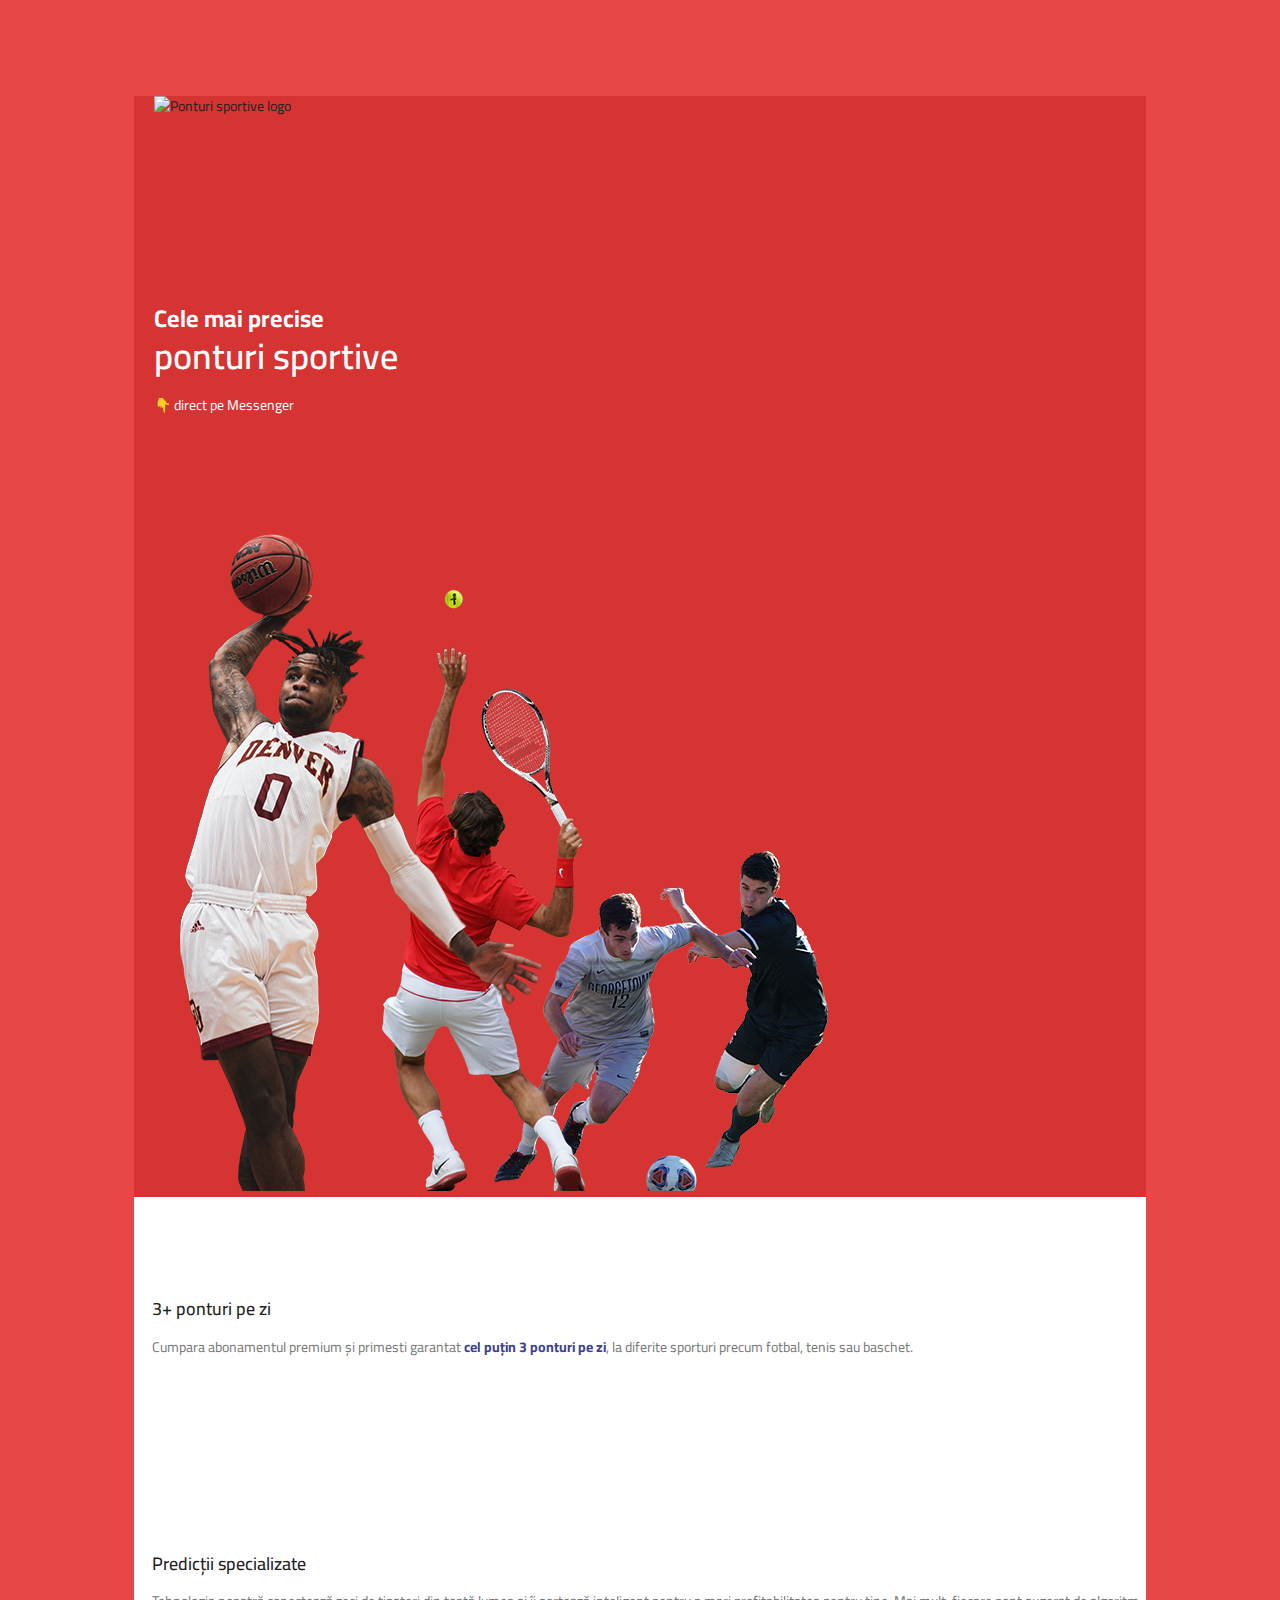
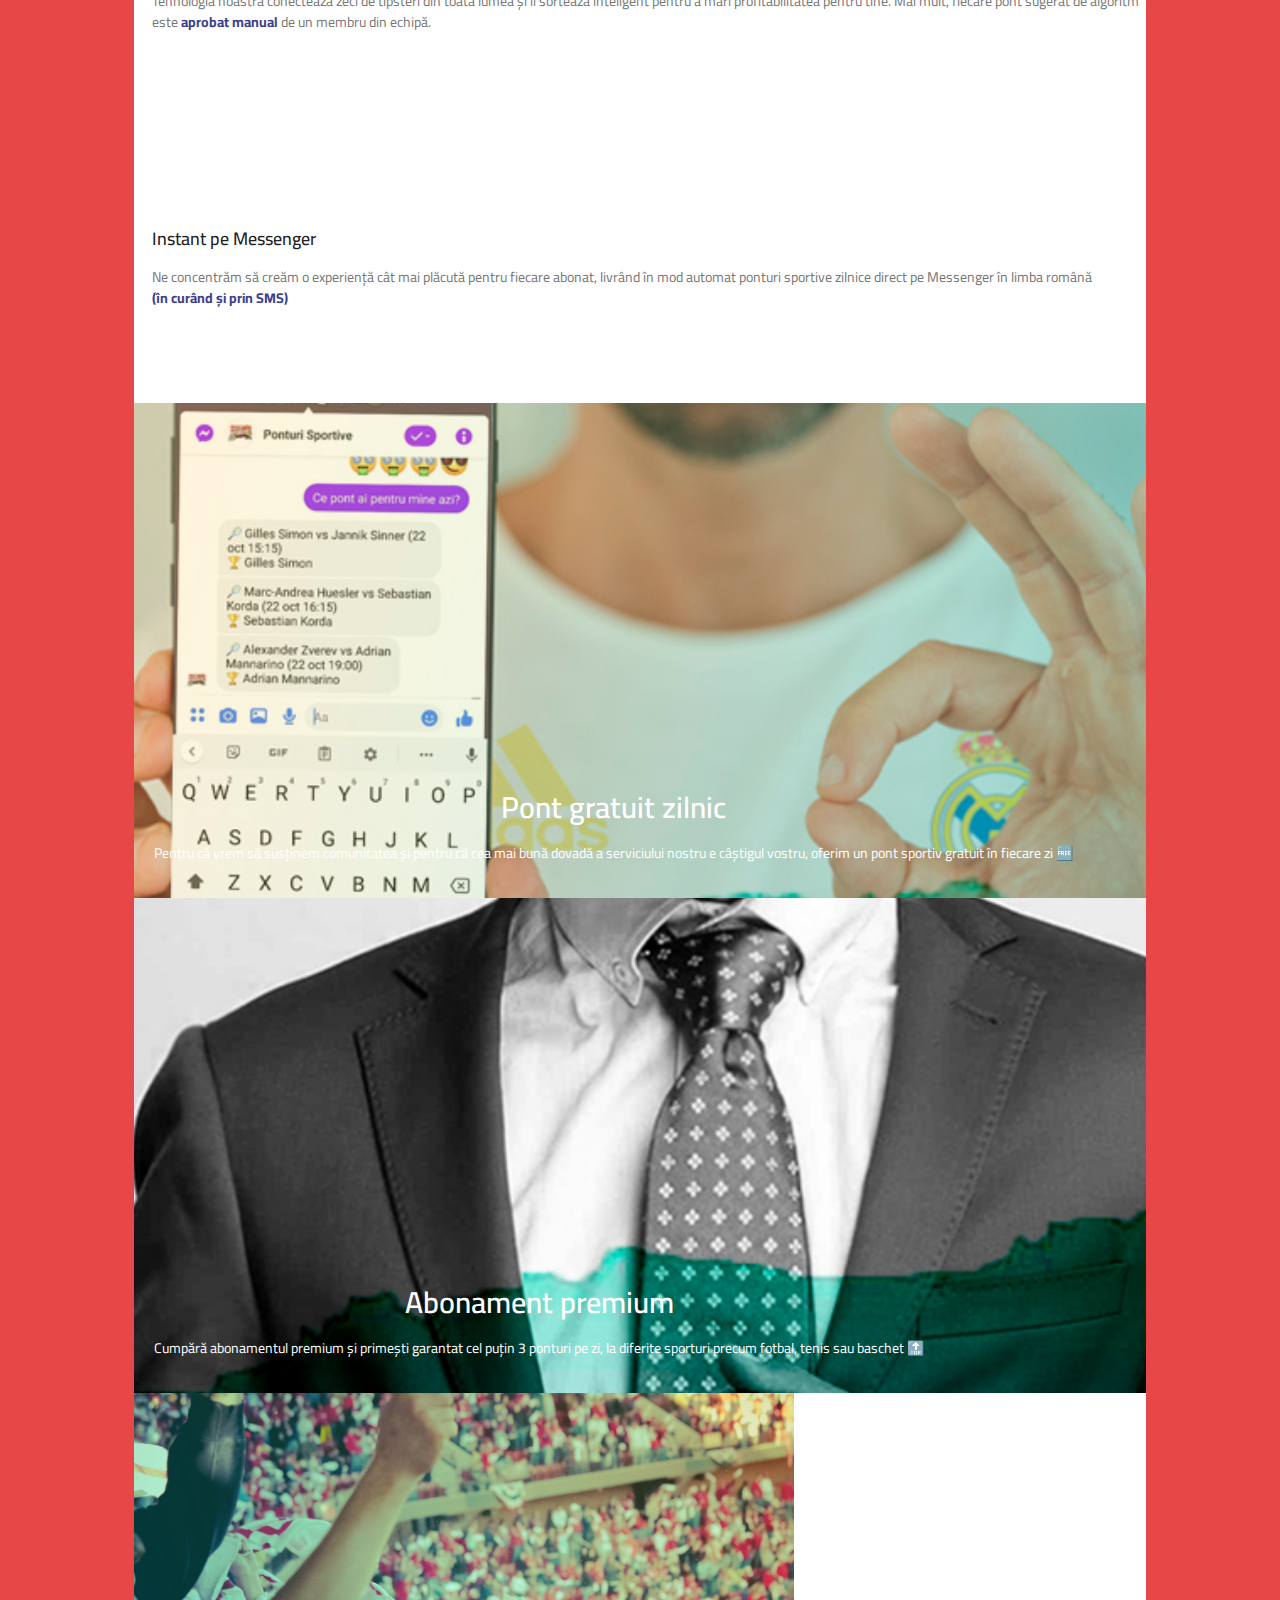
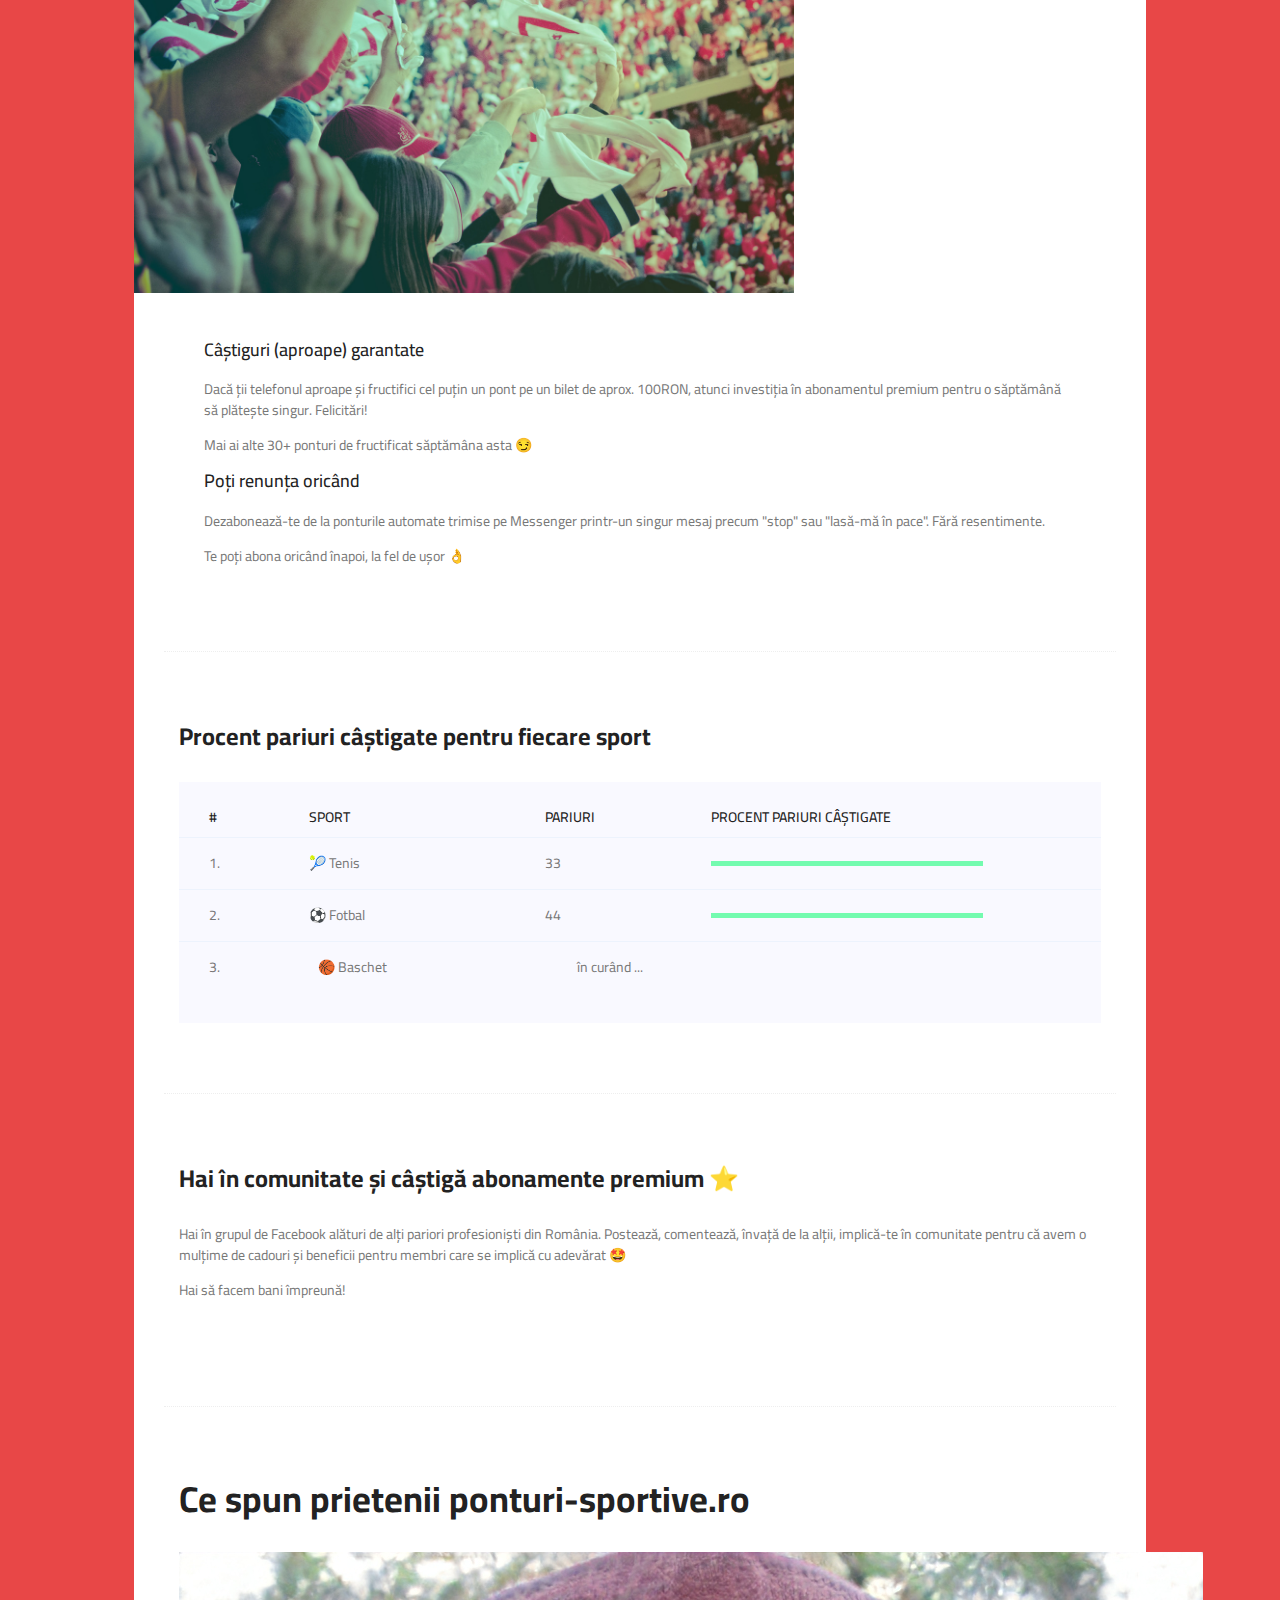
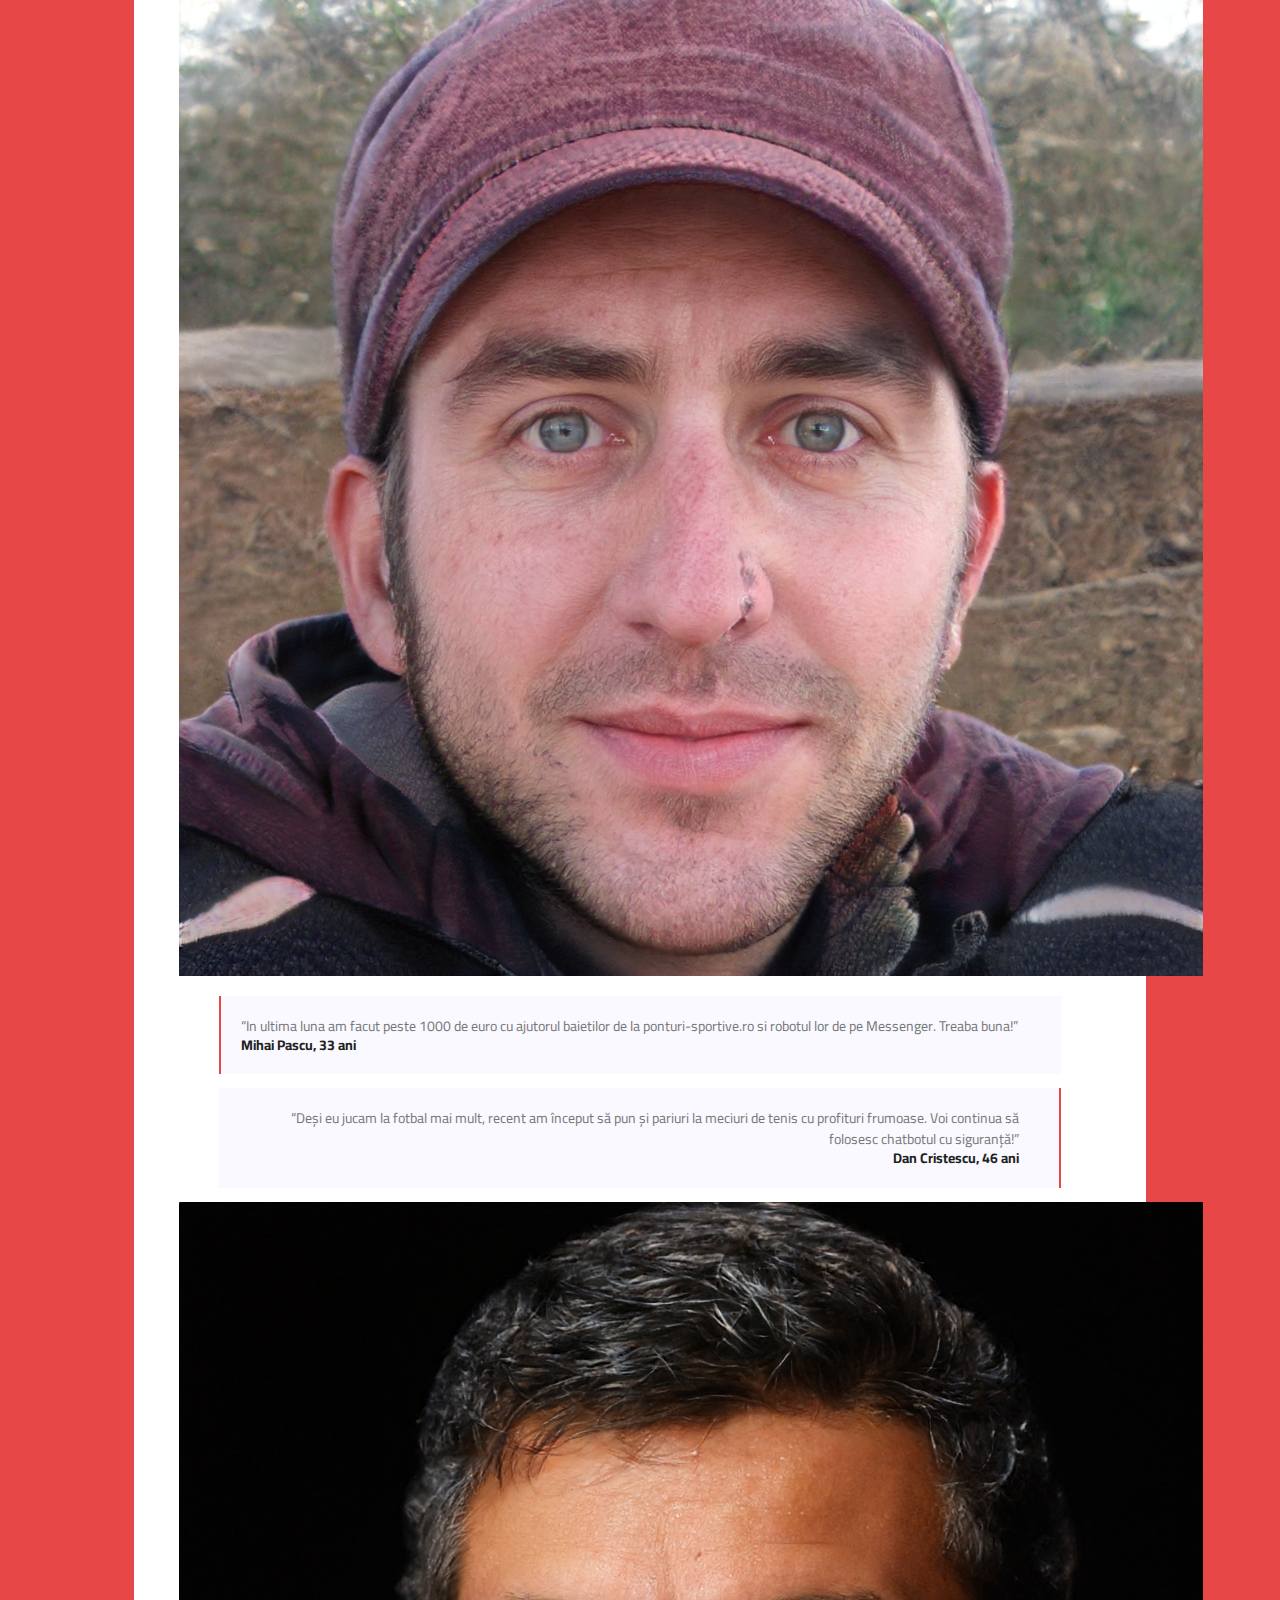
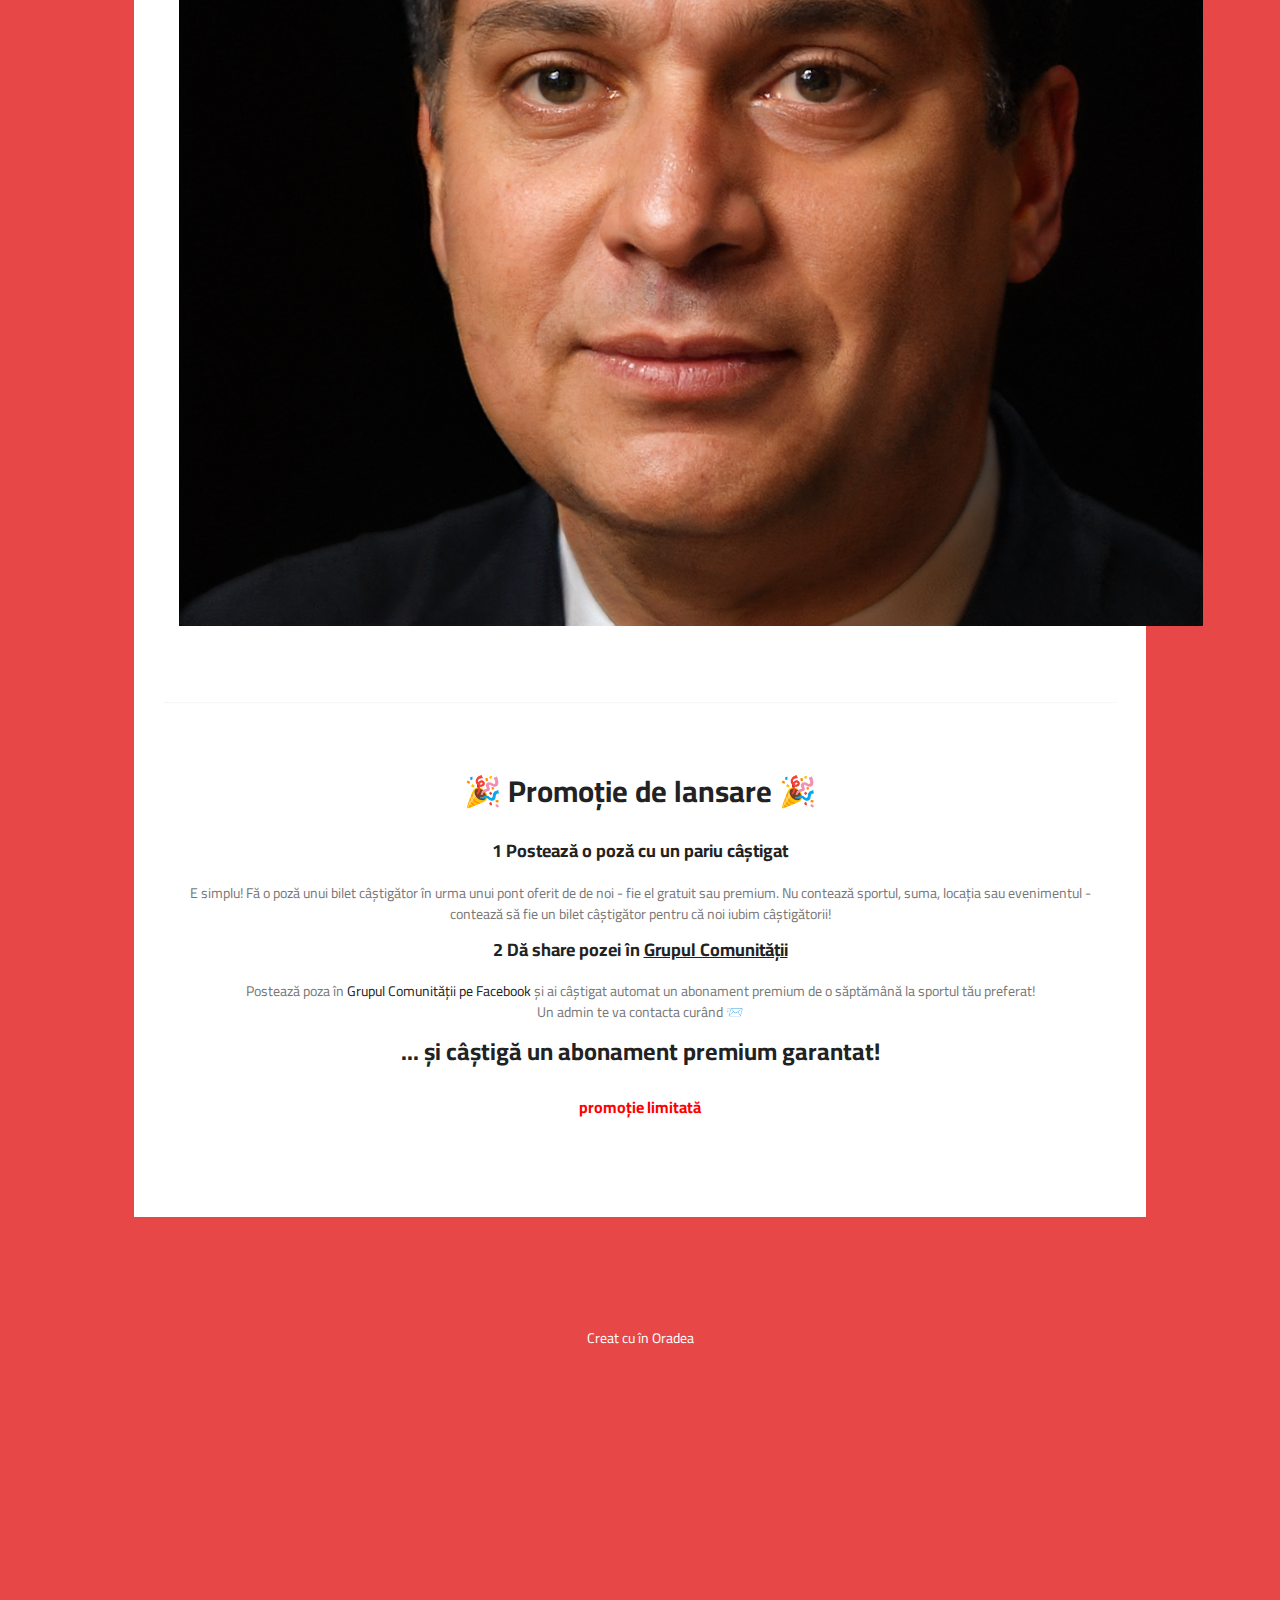
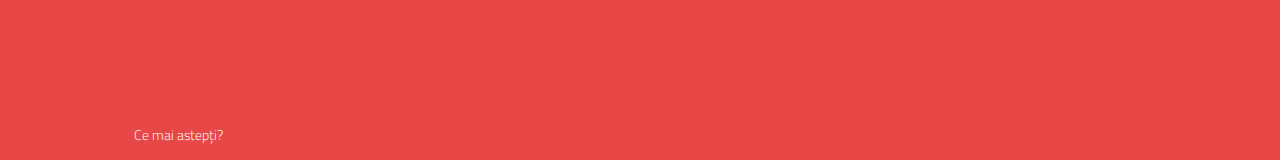
==== index.html @ 65d33964 "Updated website" ====
<!DOCTYPE html>
<html lang="ro" class="no-js">

<head>
	<!-- Global site tag (gtag.js) - Google Analytics -->
	<script async src="https://www.googletagmanager.com/gtag/js?id=G-KTCZJWLKF2"></script>
	<script>
		window.dataLayer = window.dataLayer || [];
		function gtag() { dataLayer.push(arguments); }
		gtag('js', new Date());

		gtag('config', 'G-KTCZJWLKF2');
	</script>
	<!-- Mobile Specific Meta -->
	<meta name="viewport" content="width=device-width, initial-scale=1, shrink-to-fit=no">
	<!-- Favicon-->
	<link rel="apple-touch-icon" sizes="180x180" href="/img/favicon/apple-touch-icon.png">
	<link rel="icon" type="image/png" sizes="32x32" href="/img/favicon/favicon-32x32.png">
	<link rel="icon" type="image/png" sizes="16x16" href="/img/favicon/favicon-16x16.png">
	<link rel="manifest" href="/img/favicon/site.webmanifest">
	<link rel="mask-icon" href="/img/favicon/safari-pinned-tab.svg" color="#5bbad5">
	<link rel="shortcut icon" href="/img/favicon/favicon.ico">
	<meta name="msapplication-TileColor" content="#da532c">
	<meta name="msapplication-config" content="/img/favicon/browserconfig.xml">
	<meta name="theme-color" content="#ffffff">
	<!-- Author Meta -->
	<meta name="author" content="PonturiSportive.ro">
	<!-- Meta Description -->
	<meta name="description" content="Cele mai bune ponturi sportive din Romania 🇷🇴">
	<!-- Meta Keyword -->
	<meta name="keywords" content="ponturi sportive, ponturi forbal, ponturi tenis, ponturi baschet">
	<!-- meta character set -->
	<meta charset="UTF-8">
	<!-- ManyChat -->
	<script src="//widget.manychat.com/111447544087098.js" async="async"></script>
	<!-- Site Title -->
	<title>Ponturi Sportive</title>

	<link href="https://fonts.googleapis.com/css2?family=Cairo:wght@400;700;900&display=swap&subset=latin,latin-ext"
		rel="stylesheet">
	<!--
		CSS
		============================================= -->
	<link rel="stylesheet" href="css/linearicons.css">
	<link rel="stylesheet" href="css/font-awesome.min.css">
	<link rel="stylesheet" href="css/nice-select.css">
	<link rel="stylesheet" href="css/magnific-popup.css">
	<link rel="stylesheet" href="css/bootstrap.css">
	<link rel="stylesheet" href="css/main.css">
</head>

<body>
	<!-- Header Area -->
	<div class="main-wrapper-first">
		<header>
			<div class="container">
				<div class="header-wrap">
					<!-- <div class="header-top d-flex"> -->
						<!-- <div class="logo">
							<a href="/"><img src="img/logo.png" alt="Ponturi sportive logo" height="200"></a>
						</div> -->
						<!-- <div class="main-menubar d-flex align-items-center"> -->
							<!-- <nav class="">
								<a href="/abonament/">Abonament premium</a>
							</nav> -->
							<!-- <div class="menu-bar"><span class="lnr lnr-menu"></span></div> -->
						<!-- </div> -->
					<!-- </div> -->
				</div>
			</div>
		</header>
	</div>
	<!-- End Header Area -->
	<!-- Banner Area -->
	<div class="main-wrapper">
		<div class="banner-area">
			<div class="container">
				<div class="row height justify-content-center align-items-end">
					<div class="col-lg-5 col-sm-6 col-xs-6 mb-40">
						<div class="banner-content ml-20">
							<div class="logo mb-4">
								<a href="/"><img src="img/logo.png" alt="Ponturi sportive logo" class="logo"></a>
							</div>
							<h3 style="color:white;margin-top: 1rem;">Cele mai precise</h3>
							<h1> ponturi sportive </h1>
							<p>
								👇 direct pe Messenger
							</p>
							<br>
							<!-- <button class="primary-btn white-bg d-inline-flex align-items-center mt-10 ml-auto"><span
									class="mr-10">Afla pontul de azi</span><span
									class="lnr lnr-arrow-right"></span></button> -->
							<div style="float: left;" class="mcwidget-embed" data-widget-id="13303750"></div>
						</div>
					</div>
					<div class="col-lg-7 col-sm-6 col-xs-6">
						<img class="img-fluid mx-auto" src="img/trio.png" alt="">
					</div>
				</div>
			</div>
		</div>
	</div>
	<!-- End Banner Area -->
	<div class="main-wrapper">

		<!-- Start Feature Area -->
		<section class="featured-area">
			<div class="container">
				<div class="row">
					<div class="col-md-4 col-sm-12 single-feature pt-80 pb-80 d-flex flex-row align-items-center">
						<img src="img/notification.png" alt="">
						<div class="desc">
							<h2>3+ ponturi pe zi</h2>
							<p>
								Cumpara abonamentul premium și primesti garantat <b>cel puțin 3 ponturi pe zi</b>, la diferite
								sporturi precum fotbal, tenis sau baschet.
							</p>
							<!-- <a class="text-uppercase" href="#">Learn Details</a> -->
						</div>
					</div>
					<div class="col-md-4 col-sm-12 single-feature pt-80 pb-80 d-flex flex-row align-items-center">
						<img src="img/trend.png" alt="">
						<div class="desc">
							<h2>Predicții specializate</h2>
							<p>
								Tehnologia noastră conectează zeci de tipsteri din toată lumea și îi sortează inteligent
								pentru a mari profitabilitatea pentru tine. Mai mult, fiecare pont sugerat de algoritm este <b>aprobat
								manual</b> de un membru din echipă.
							</p>
							<!-- <a class="text-uppercase" href="#">Learn Details</a> -->
						</div>
					</div>
					<div class="col-md-4 col-sm-12 single-feature pt-80 pb-80 d-flex flex-row align-items-center">
						<img src="img/facebook.png" alt="">
						<div class="desc">
							<h2>Instant pe Messenger</h2>
							<p>
								Ne concentrăm să creăm o experiență cât mai plăcută pentru fiecare abonat, livrând în
								mod automat ponturi sportive zilnice direct pe Messenger în limba română <br><b>(în curând și prin SMS)</b>
							</p>
							<!-- <a class="text-uppercase" href="#">Learn Details</a> -->
						</div>
					</div>
				</div>
			</div>
		</section>
		<!-- End Feature Area -->
		<!-- Start special offer Area -->
		<section class="special-offer-area">
			<div class="container-fluid">
				<div class="row">
					<div class="col-md-6 text-center offer-left">
						<div class="offer_desc p-20">
							<h2>Pont gratuit zilnic</h2>
							<p>
								Pentru că vrem să susținem comunitatea și pentru că cea mai bună dovadă a serviciului
								nostru e câștigul vostru, oferim un pont sportiv gratuit în fiecare zi 🆓
							</p>
						</div>
					</div>
					<div class="col-md-6 text-center offer-right">
						<div class="offer_desc p-20">
							<h2>Abonament premium</h2>
							<p>
								Cumpără abonamentul premium și primești garantat cel puțin 3 ponturi pe zi, la diferite
								sporturi precum fotbal, tenis sau baschet 🔝
							</p>
						</div>
					</div>
				</div>
			</div>
		</section>
		<!-- End special offer Area -->
		<!-- Gallery Area -->
		<!-- <section class="image-gallery-area pt-60 pb-60">
				<div class="row gallery-item">
					<div class="col-md-8 single-item">
						<a href="img/g1.jpg" class="img-pop-up"><div class="single-gallery-image" style="background: url(img/g1.jpg);"></div></a>
					</div>
					<div class="col-md-4 single-item">
						<a href="img/g2.jpg" class="img-pop-up"><div class="single-gallery-image" style="background: url(img/g2.jpg);"></div></a>
					</div>
					<div class="col-md-4 single-item">
						<a href="img/g3.jpg" class="img-pop-up"><div class="single-gallery-image" style="background: url(img/g3.jpg);"></div></a>
					</div>
					<div class="col-md-4 single-item">
						<a href="img/g4.jpg" class="img-pop-up"><div class="single-gallery-image" style="background: url(img/g4.jpg);"></div></a>
					</div>
					<div class="col-md-4 single-item">
						<a href="img/g5.jpg" class="img-pop-up"><div class="single-gallery-image" style="background: url(img/g5.jpg);"></div></a>
					</div>
					<div class="col-md-4 single-item">
						<a href="img/g6.jpg" class="img-pop-up"><div class="single-gallery-image" style="background: url(img/g6.jpg);"></div></a>
					</div>
					<div class="col-md-8 single-item">
						<a href="img/g7.jpg" class="img-pop-up"><div class="single-gallery-image" style="background: url(img/g7.jpg);"></div></a>
					</div>
				</div>
			</section> -->
		<!-- End Gallery Area -->
		<!-- Process Area -->
		<!-- <section class="process-area pt-100 pb-100">
				<div class="container">
					<div class="row">
						<div class="single_process col-md-4 p-10">
							<div class="icon">
								<span class="lnr lnr-line-spacing"></span>
							</div>
							<div class="desc">
								<h2>Parallax Support</h2>
								<p>
									Lorem ipsum dolor sit ametconsec tetur adipisicing elit.
								</p>
							</div>
						</div>
						<div class="single_process col-md-4 p-10">
							<div class="icon">
								<span class="lnr lnr-camera-video"></span>
							</div>
							<div class="desc">
								<h2>HTML5 Video</h2>
								<p>
									Lorem ipsum dolor sit ametconsec tetur adipisicing elit.
								</p>
							</div>

						</div>
						<div class="single_process col-md-4 p-10">
							<div class="icon">
								<span class="lnr lnr-screen"></span>
							</div>
							<div class="desc">
								<h2>Retina Ready Graphics</h2>
								<p>
									Lorem ipsum dolor sit ametconsec tetur adipisicing elit.
								</p>
							</div>

						</div>
						<div class="single_process col-md-4 p-10">
							<div class="icon">
								<span class="lnr lnr-sync"></span>
							</div>
							<div class="desc">
								<h2>Endless Possibilities</h2>
								<p>
									Lorem ipsum dolor sit ametconsec tetur adipisicing elit.
								</p>
							</div>
						</div>
						<div class="single_process col-md-4 p-10">
							<div class="icon">
								<span class="lnr lnr-thumbs-up"></span>
							</div>
							<div class="desc">
								<h2>Documentation</h2>
								<p>
								Lorem ipsum dolor sit ametconsec tetur adipisicing elit.
							</p>
							</div>

						</div>
						<div class="single_process col-md-4 p-10">
							<div class="icon">
								<span class="lnr lnr-book"></span>
							</div>
							<div class="desc">
								<h2>Boxed & Wide Layouts</h2>
								<p>
									Lorem ipsum dolor sit ametconsec tetur adipisicing elit.
								</p>
							</div>
						</div>
					</div>
				</div>
			</section> -->
		<!-- End Process Area -->

		<!-- About Area -->
		<section class="about-area">
			<div class="container-fluid">
				<div class="row h-100 justify-content-center align-items-center">
					<div class="col-lg-6 about-left">
						<img class="img-fluid" src="img/about.png" alt="">
					</div>
					<div class="col-lg-6 about-right p-40">
						<div class="begining-content">
							<div class="single_about">
								<h2>Câștiguri (aproape) garantate</h2>
								<p>
									Dacă ții telefonul aproape și fructifici cel puțin un pont pe un bilet de aprox.
									100RON, atunci investiția în abonamentul premium pentru o săptămână să plătește
									singur. Felicitări!
								</p>
								<p>Mai ai alte 30+ ponturi de fructificat săptămâna asta 😏</p>
							</div>
							<div class="single_about">
								<h2>Poți renunța oricând</h2>
								<p>
									Dezabonează-te de la ponturile automate trimise pe Messenger printr-un singur mesaj
									precum "stop" sau "lasă-mă în pace". Fără resentimente.
								</p>
								<p>Te poți abona oricând înapoi, la fel de ușor 👌</p>
							</div>
						</div>
					</div>
				</div>
			</div>
		</section>

		<div class="white-bg">
			<div class="container">
				<!-- <div class="section-top-border">
					<h3 class="mb-30">Left Aligned</h3>
					<div class="row">
						<div class="col-md-3">
							<img src="img/d.jpg" alt="" class="img-fluid">
						</div>
						<div class="col-md-9 mt-sm-20">
							<p>Recently, the US Federal government banned online casinos from operating in America by
								making it illegal to transfer money to them through any US bank or payment system. As a
								result of this law, most of the popular online casino networks such as Party Gaming and
								PlayTech left the United States. Overnight, online casino players found themselves being
								chased by the Federal government. But, after a fortnight, the online casino industry
								came up with a solution and new online casinos started taking root. These began to
								operate under a different business umbrella, and by doing that, rendered the transfer of
								money to and from them legal. A major part of this was enlisting electronic banking
								systems that would accept this new clarification and start doing business with me.
								Listed in this article are the electronic banking systems that accept players from the
								United States that wish to play in online casinos.</p>
						</div>
					</div>
				</div> -->
				<div class="section-top-border">
					<h3 class="mb-30">Procent pariuri câștigate pentru fiecare sport</h3>
					<div class="progress-table-wrap">
						<div class="progress-table">
							<div class="table-head">
								<div class="serial">#</div>
								<div class="country">Sport</div>
								<div class="visit">Pariuri</div>
								<div class="percentage">Procent pariuri câștigate</div>
							</div>
							<div class="table-row">
								<div class="serial">1.</div>
								<div class="country"> 🎾 Tenis</div>
								<div class="visit" id="tenis-games">33</div>
								<div class="percentage">
									<div class="progress">
										<div class="progress-bar color-4" role="progressbar" id="tenis-progress"
										aria-valuemin="0" aria-valuemax="100"></div>
									</div>
								</div>
							</div>
							<div class="table-row">
								<div class="serial">2.</div>
								<div class="country"> ⚽️ Fotbal</div>
								<div class="visit" id="fotbal-games">44</div>
								<div class="percentage">
									<div class="progress">
										<div class="progress-bar color-4" role="progressbar" id="fotbal-progress"
										aria-valuemin="0" aria-valuemax="100"></div>
									</div>
								</div>
							</div>
							<div class="table-row">
								<div class="serial">3.</div>
								<div class="country"> 🏀 Baschet</div>
								<div class="visit">în curând ...</div>
								<!-- <div class="percentage">
										<div class="progress">
											<div class="progress-bar color-4" role="progressbar" style="width: 95%" aria-valuenow="60" aria-valuemin="0" aria-valuemax="100"></div>
										</div>
									</div> -->
							</div>
						</div>
					</div>
				</div>
				<div class="section-top-border text-right">
					<h3 class="mb-30">Hai în comunitate și câștigă abonamente premium ⭐️</h3>
					<div class="row">
						<div class="col-md-9">
							<p class="text-right">Hai în grupul de Facebook alături de alți pariori profesioniști din
								România. Postează, comentează, învață de la alții, implică-te în comunitate pentru că
								avem o mulțime de cadouri și beneficii pentru membri care se implică cu adevărat 🤩 </p>
							<p class="text-right"></p>
							<p class="text-right">Hai să facem bani împreună!</p>
							<p class="text-right"></p>
						</div>
						<div class="col-md-3">
							<img src="img/d.jpg" alt="" class="img-fluid">
						</div>
					</div>
				</div>
				<div class="section-top-border">
					<h1 class="mb-30">Ce spun prietenii ponturi-sportive.ro</h1>
					<div class="row">
						<div class="col-md-3">
							<img src="img/mihai-pascu.jpeg" alt="Mihai Pascu 33 ani, Recenzie sincera Ponturi-Sportive.ro" class="img-fluid">
						</div>
						<div class="col-md-6 mt-sm-20">
							<blockquote class="generic-blockquote">
								“In ultima luna am facut peste 1000 de euro cu ajutorul baietilor de la
								ponturi-sportive.ro si robotul lor de pe Messenger. Treaba buna!”
								<h6 class="mt-2">Mihai Pascu, 33 ani</h6>
							</blockquote>
							<blockquote class="generic-blockquote" style="border-right: 2px solid #E84747;border-left: 0;text-align: right;">
								“Deși eu jucam la fotbal mai mult, recent am început să pun și pariuri la meciuri de
								tenis cu profituri frumoase. Voi continua să folosesc chatbotul cu siguranță!”
								<h6 class="mt-2">Dan Cristescu, 46 ani</h6>
							</blockquote>
						</div>
						<div class="col-md-3">
							<img src="img/dan-cristescu.jpeg" alt="Dan Cristescu 46 ani, Recenzie sincera Ponturi-Sportive.ro" class="img-fluid">
						</div>
					</div>
				</div>
				<div class="section-top-border text-center">
					<h2 class="mb-30">🎉 Promoție de lansare 🎉</h2>
					<div class="row">
						<div class="col-md-1"></div>
						<div class="col-md-5">
							<div class="single-defination">
								<h4 class="mb-20">1 Postează o poză cu un pariu câștigat</h4>
								<p>E simplu! Fă o poză unui bilet câștigător în urma unui pont oferit de de noi - fie el gratuit sau premium. Nu contează sportul, suma, locația sau evenimentul - contează să fie un bilet câștigător pentru că noi iubim câștigătorii!</p>
							</div>
						</div>
						<div class="col-md-1"></div>
						<div class="col-md-5">
							<div class="single-defination">
								<h4 class="mb-20">2 Dă share pozei în <a style="text-decoration: underline;" href="https://www.facebook.com/groups/393008988516855/about" target="_blank">Grupul Comunității</a> </h4>
								<p>Postează poza în <a href="https://www.facebook.com/groups/393008988516855/about" target="_blank">Grupul Comunității pe Facebook</a> și ai câștigat automat un abonament premium de o săptămână la sportul tău preferat! <br>Un admin te va contacta curând 📨</p>
							</div>
						</div>
					</div>
					<h3 class="mb-30">... și câștigă un abonament premium garantat!</h3>
					<h5 style="color: red;">promoție limitată</h5>
				</div>
			</div>
		</div>
		<!-- End About Area -->
		<!-- Newsletter Area -->
		<!-- <section class="newsletter-area pt-60 pb-60">
				<div class="container">
					<div class="row justify-content-center align-items-center">
						<div class="text-center">
							<h3 class="text-white">Subscribe for our Newsletter</h3>
							<p>We won’t send any kind of spam</p>
							<div class="subcribe-form" id="mc_embed_signup">
								<form target="_blank" novalidate action="https://spondonit.us12.list-manage.com/subscribe/post?u=1462626880ade1ac87bd9c93a&id=92a4423d01" method="get" class="subscription relative">
										<input type="email" name="EMAIL" placeholder="Email address" onfocus="this.placeholder = ''" onblur="this.placeholder = 'Email address'" required>
										<div style="position: absolute; left: -5000px;">
											<input type="text" name="b_36c4fd991d266f23781ded980_aefe40901a" tabindex="-1" value="">
										</div>
										<button class="primary-btn hover d-inline-flex align-items-center"><span class="mr-10">Get Started</span><span class="lnr lnr-arrow-right"></span></button>
										<div class="info"></div>
								</form>
							</div>
						</div>
					</div>
				</div>
			</section> -->
		<!-- End Newsletter Area -->
		<!-- Start footer Area -->
		<footer class="footer-area relative pt-60 pb-60">
			<div class="container">
				<div class="footer-content d-flex flex-column align-items-center">
					<div class="footer-social">
						<a href="https://www.facebook.com/Ponturi-Sportive-111447544087098"><i class="fa fa-facebook"></i></a>
						<a href="https://www.instagram.com/ponturi_sportive.ro/"><i class="fa fa-instagram"></i></a>
					</div>
					<div class="text-center copy-right-text">Creat cu <i class="fa fa-heart"></i> în Oradea</div>
				</div>
			</div>
		</footer>
		<section class="newsletter-area pt-150 mt-150">
			<div class="container">
				<div class="row justify-content-center align-items-center">
					<div>
						<p>Ce mai astepți?</p>
						<div class="mcwidget-embed" data-widget-id="13303750"></div>
					</div>
				</div>
			</div>
		</section>
		<!-- End footer Area -->
	</div>

	<script src="js/vendor/jquery-2.2.4.min.js"></script>
	<script src="https://cdnjs.cloudflare.com/ajax/libs/popper.js/1.11.0/umd/popper.min.js"
		integrity="sha384-b/U6ypiBEHpOf/4+1nzFpr53nxSS+GLCkfwBdFNTxtclqqenISfwAzpKaMNFNmj4"
		crossorigin="anonymous"></script>
	<script src="js/vendor/bootstrap.min.js"></script>
	<script src="js/jquery.ajaxchimp.min.js"></script>
	<script src="js/jquery.nice-select.min.js"></script>
	<script src="js/jquery.magnific-popup.min.js"></script>
	<script src="js/main.js"></script>
</body>

</html>
---- css/main.css ----
/*--------------------------- Color variations ----------------------*/
/* Medium Layout: 1280px */
/* Tablet Layout: 768px */
/* Mobile Layout: 320px */
/* Wide Mobile Layout: 480px */
/* =================================== */
/*  Basic Style 
/* =================================== */
::-webkit-input-placeholder {
  /* WebKit, Blink, Edge */
  color: #777777;
  font-weight: 300;
}

:-moz-placeholder {
  /* Mozilla Firefox 4 to 18 */
  color: #777777;
  opacity: 1;
  font-weight: 300;
}

::-moz-placeholder {
  /* Mozilla Firefox 19+ */
  color: #777777;
  opacity: 1;
  font-weight: 300;
}

:-ms-input-placeholder {
  /* Internet Explorer 10-11 */
  color: #777777;
  font-weight: 300;
}

::-ms-input-placeholder {
  /* Microsoft Edge */
  color: #777777;
  font-weight: 300;
}

body {
  color: #777777;
  font-family: "Cairo", sans-serif;
  font-size: 14px;
  font-weight: 400;
  line-height: 1.5em;
  position: relative;
  -webkit-font-smoothing: antialiased;
  -moz-osx-font-smoothing: grayscale;
}

ol, ul {
  margin: 0;
  padding: 0;
  list-style: none;
}

select {
  display: block;
}

figure {
  margin: 0;
}

a {
  -webkit-transition: all 0.3s ease 0s;
  -moz-transition: all 0.3s ease 0s;
  -o-transition: all 0.3s ease 0s;
  transition: all 0.3s ease 0s;
}

a:hover {
  color: #E84747 !important;
}

iframe {
  border: 0;
}

a, a:focus, a:hover {
  text-decoration: none;
  outline: 0;
  color: #222222;
}

.btn.active.focus,
.btn.active:focus,
.btn.focus,
.btn.focus:active,
.btn:active:focus,
.btn:focus {
  text-decoration: none;
  outline: 0;
}

.card-panel {
  margin: 0;
  padding: 60px;
}

/**
 *  Typography
 *
 **/
.btn i, .btn-large i, .btn-floating i, .btn-large i, .btn-flat i {
  font-size: 1em;
  line-height: inherit;
}

.gray-bg {
  background: #f9f9ff;
}

h1, h2, h3,
h4, h5, h6 {
  font-family: "Cairo", sans-serif;
  color: #222222;
  line-height: 1.25em !important;
  margin-bottom: 0;
  margin-top: 0;
  font-weight: 700;
}

.h1, .h2, .h3,
.h4, .h5, .h6 {
  margin-bottom: 0;
  margin-top: 0;
  font-family: "Cairo", sans-serif;
  font-weight: 900;
  color: #222222;
}

h1, .h1 {
  font-size: 36px;
}

h2, .h2 {
  font-size: 30px;
}

h3, .h3 {
  font-size: 24px;
}

h4, .h4 {
  font-size: 18px;
}

h5, .h5 {
  font-size: 16px;
}

h6, .h6 {
  font-size: 14px;
  color: #222222;
}

td, th {
  border-radius: 0px;
}

/**
 * For modern browsers
 * 1. The space content is one way to avoid an Opera bug when the
 *    contenteditable attribute is included anywhere else in the document.
 *    Otherwise it causes space to appear at the top and bottom of elements
 *    that are clearfixed.
 * 2. The use of `table` rather than `block` is only necessary if using
 *    `:before` to contain the top-margins of child elements.
 */
.clear::before, .clear::after {
  content: " ";
  display: table;
}

.clear::after {
  clear: both;
}

.fz-11 {
  font-size: 11px;
}

.fz-12 {
  font-size: 12px;
}

.fz-13 {
  font-size: 13px;
}

.fz-14 {
  font-size: 14px;
}

.fz-15 {
  font-size: 15px;
}

.fz-16 {
  font-size: 16px;
}

.fz-18 {
  font-size: 18px;
}

.fz-30 {
  font-size: 30px;
}

.fz-48 {
  font-size: 48px !important;
}

.fw100 {
  font-weight: 100;
}

.fw300 {
  font-weight: 300;
}

.fw400 {
  font-weight: 400 !important;
}

.fw500 {
  font-weight: 500;
}

.f700 {
  font-weight: 700;
}

.fsi {
  font-style: italic;
}

.mt-10 {
  margin-top: 10px;
}

.mt-15 {
  margin-top: 15px;
}

.mt-20 {
  margin-top: 20px;
}

.mt-25 {
  margin-top: 25px;
}

.mt-30 {
  margin-top: 30px;
}

.mt-35 {
  margin-top: 35px;
}

.mt-40 {
  margin-top: 40px;
}

.mt-50 {
  margin-top: 50px;
}

.mt-60 {
  margin-top: 60px;
}

.mt-70 {
  margin-top: 70px;
}

.mt-80 {
  margin-top: 80px;
}

.mt-100 {
  margin-top: 100px;
}

.mt-120 {
  margin-top: 120px;
}

.mt-150 {
  margin-top: 150px;
}

.ml-0 {
  margin-left: 0 !important;
}

.ml-5 {
  margin-left: 5px !important;
}

.ml-10 {
  margin-left: 10px;
}

.ml-15 {
  margin-left: 15px;
}

.ml-20 {
  margin-left: 20px;
}

.ml-30 {
  margin-left: 30px;
}

.ml-50 {
  margin-left: 50px;
}

.mr-0 {
  margin-right: 0 !important;
}

.mr-5 {
  margin-right: 5px !important;
}

.mr-15 {
  margin-right: 15px;
}

.mr-10 {
  margin-right: 10px;
}

.mr-20 {
  margin-right: 20px;
}

.mr-30 {
  margin-right: 30px;
}

.mr-50 {
  margin-right: 50px;
}

.mb-0 {
  margin-bottom: 0px;
}

.mb-0-i {
  margin-bottom: 0px !important;
}

.mb-5 {
  margin-bottom: 5px;
}

.mb-10 {
  margin-bottom: 10px;
}

.mb-15 {
  margin-bottom: 15px;
}

.mb-20 {
  margin-bottom: 20px;
}

.mb-25 {
  margin-bottom: 25px;
}

.mb-30 {
  margin-bottom: 30px;
}

.mb-40 {
  margin-bottom: 40px;
}

.mb-50 {
  margin-bottom: 50px;
}

.mb-60 {
  margin-bottom: 60px;
}

.mb-70 {
  margin-bottom: 70px;
}

.mb-80 {
  margin-bottom: 80px;
}

.mb-90 {
  margin-bottom: 90px;
}

.mb-100 {
  margin-bottom: 100px;
}

.pt-0 {
  padding-top: 0px;
}

.pt-10 {
  padding-top: 10px;
}

.pt-15 {
  padding-top: 15px;
}

.pt-20 {
  padding-top: 20px;
}

.pt-25 {
  padding-top: 25px;
}

.pt-30 {
  padding-top: 30px;
}

.pt-40 {
  padding-top: 40px;
}

.pt-50 {
  padding-top: 50px;
}

.pt-60 {
  padding-top: 60px;
}

.pt-70 {
  padding-top: 70px;
}

.pt-80 {
  padding-top: 80px;
}

.pt-90 {
  padding-top: 90px;
}

.pt-100 {
  padding-top: 100px;
}

.pt-120 {
  padding-top: 120px;
}

.pt-150 {
  padding-top: 150px;
}

.pb-0 {
  padding-bottom: 0px;
}

.pb-10 {
  padding-bottom: 10px;
}

.pb-15 {
  padding-bottom: 15px;
}

.pb-20 {
  padding-bottom: 20px;
}

.pb-25 {
  padding-bottom: 25px;
}

.pb-30 {
  padding-bottom: 30px;
}

.pb-40 {
  padding-bottom: 40px;
}

.pb-50 {
  padding-bottom: 50px;
}

.pb-60 {
  padding-bottom: 60px;
}

.pb-70 {
  padding-bottom: 70px;
}

.pb-80 {
  padding-bottom: 80px;
}

.pb-90 {
  padding-bottom: 90px;
}

.pb-100 {
  padding-bottom: 100px;
}

.pb-120 {
  padding-bottom: 120px;
}

.pb-150 {
  padding-bottom: 150px;
}

.pr-30 {
  padding-right: 30px;
}

.pl-30 {
  padding-left: 30px;
}

.p-20 {
  padding: 20px;
}

.p-30 {
  padding: 30px;
}

.p-40 {
  padding: 40px;
}

.float-left {
  float: left;
}

.float-right {
  float: right;
}

.text-italic {
  font-style: italic;
}

.text-white {
  color: #fff;
}

.transition {
  -webkit-transition: all 0.3s ease 0s;
  -moz-transition: all 0.3s ease 0s;
  -o-transition: all 0.3s ease 0s;
  transition: all 0.3s ease 0s;
}

.section-full {
  padding: 100px 0;
}

.section-half {
  padding: 75px 0;
}

.flex {
  display: -webkit-box;
  display: -webkit-flex;
  display: -moz-flex;
  display: -ms-flexbox;
  display: flex;
}

.inline-flex {
  display: -webkit-inline-box;
  display: -webkit-inline-flex;
  display: -moz-inline-flex;
  display: -ms-inline-flexbox;
  display: inline-flex;
}

.flex-grow {
  -webkit-box-flex: 1;
  -webkit-flex-grow: 1;
  -moz-flex-grow: 1;
  -ms-flex-positive: 1;
  flex-grow: 1;
}

.flex-wrap {
  -webkit-flex-wrap: wrap;
  -moz-flex-wrap: wrap;
  -ms-flex-wrap: wrap;
  flex-wrap: wrap;
}

.flex-left {
  -webkit-box-pack: start;
  -ms-flex-pack: start;
  -webkit-justify-content: flex-start;
  -moz-justify-content: flex-start;
  justify-content: flex-start;
}

.flex-middle {
  -webkit-box-align: center;
  -ms-flex-align: center;
  -webkit-align-items: center;
  -moz-align-items: center;
  align-items: center;
}

.flex-right {
  -webkit-box-pack: end;
  -ms-flex-pack: end;
  -webkit-justify-content: flex-end;
  -moz-justify-content: flex-end;
  justify-content: flex-end;
}

.flex-top {
  -webkit-align-self: flex-start;
  -moz-align-self: flex-start;
  -ms-flex-item-align: start;
  align-self: flex-start;
}

.flex-center {
  -webkit-box-pack: center;
  -ms-flex-pack: center;
  -webkit-justify-content: center;
  -moz-justify-content: center;
  justify-content: center;
}

.flex-bottom {
  -webkit-align-self: flex-end;
  -moz-align-self: flex-end;
  -ms-flex-item-align: end;
  align-self: flex-end;
}

.space-between {
  -webkit-box-pack: justify;
  -ms-flex-pack: justify;
  -webkit-justify-content: space-between;
  -moz-justify-content: space-between;
  justify-content: space-between;
}

.space-around {
  -ms-flex-pack: distribute;
  -webkit-justify-content: space-around;
  -moz-justify-content: space-around;
  justify-content: space-around;
}

.flex-column {
  -webkit-box-direction: normal;
  -webkit-box-orient: vertical;
  -webkit-flex-direction: column;
  -moz-flex-direction: column;
  -ms-flex-direction: column;
  flex-direction: column;
}

.flex-cell {
  display: -webkit-box;
  display: -webkit-flex;
  display: -moz-flex;
  display: -ms-flexbox;
  display: flex;
  -webkit-box-flex: 1;
  -webkit-flex-grow: 1;
  -moz-flex-grow: 1;
  -ms-flex-positive: 1;
  flex-grow: 1;
}

.display-table {
  display: table;
}

.light {
  color: #fff;
}

.dark {
  color: #000;
}

.relative {
  position: relative;
}

.overflow-hidden {
  overflow: hidden;
}

.overlay {
  position: absolute;
  left: 0;
  right: 0;
  top: 0;
  bottom: 0;
}

.container.fullwidth {
  width: 100%;
}

.container.no-padding {
  padding-left: 0;
  padding-right: 0;
}

.no-padding {
  padding: 0;
}

.section-bg {
  background: #f9fafc;
}

@media (max-width: 767px) {
  .no-flex-xs {
    display: block !important;
  }
}

.row.no-margin {
  margin-left: 0;
  margin-right: 0;
}

.sample-text-area {
  background: #fff;
  padding: 100px 30px 70px 30px;
}

.text-heading {
  margin-bottom: 30px;
  font-size: 24px;
}

b, i, sup, sub, u, del {
  color: #3c408f;
}

h1 {
  font-size: 36px;
}

h2 {
  font-size: 30px;
}

h3 {
  font-size: 24px;
}

h4 {
  font-size: 18px;
}

h5 {
  font-size: 16px;
}

h6 {
  font-size: 14px;
}

h1, h2, h3, h4, h5, h6 {
  line-height: 1.5em;
}

.typography h1, .typography h2, .typography h3, .typography h4, .typography h5, .typography h6 {
  color: #777777;
}

.white-bg {
  background-color: #fff;
  padding: 30px;
}

.section-top-border {
  padding: 70px 15px;
  border-top: 1px dotted #eee;
}

.button-area {
  padding: 30px 30px;
  background: #fff;
}

.button-area .border-top-generic {
  padding: 70px 15px;
  border-top: 1px dotted #eee;
}

.button-group-area .genric-btn {
  margin-right: 10px;
  margin-top: 10px;
}

.button-group-area .genric-btn:last-child {
  margin-right: 0;
}

.genric-btn {
  display: inline-block;
  outline: none;
  line-height: 40px;
  padding: 0 30px;
  font-size: 1em;
  text-align: center;
  text-decoration: none;
  font-weight: 500;
  cursor: pointer;
  -webkit-transition: all 0.3s ease 0s;
  -moz-transition: all 0.3s ease 0s;
  -o-transition: all 0.3s ease 0s;
  transition: all 0.3s ease 0s;
}

.genric-btn:focus {
  outline: none;
}

.genric-btn.e-large {
  padding: 0 40px;
  line-height: 50px;
}

.genric-btn.large {
  line-height: 45px;
}

.genric-btn.medium {
  line-height: 30px;
}

.genric-btn.small {
  line-height: 25px;
}

.genric-btn.radius {
  border-radius: 3px;
}

.genric-btn.circle {
  border-radius: 20px;
}

.genric-btn.arrow {
  display: -webkit-inline-box;
  display: -ms-inline-flexbox;
  display: inline-flex;
  -webkit-box-align: center;
  -ms-flex-align: center;
  align-items: center;
}

.genric-btn.arrow span {
  margin-left: 10px;
}

.genric-btn.default {
  color: #222222;
  background: #f9f9ff;
  border: 1px solid transparent;
}

.genric-btn.default:hover {
  border: 1px solid #f9f9ff;
  background: #fff;
}

.genric-btn.default-border {
  border: 1px solid #f9f9ff;
  background: #fff;
}

.genric-btn.default-border:hover {
  color: #222222;
  background: #f9f9ff;
  border: 1px solid transparent;
}

.genric-btn.primary {
  color: #fff;
  background: #E84747;
  border: 1px solid transparent;
}

.genric-btn.primary:hover {
  color: #E84747;
  border: 1px solid #E84747;
  background: #fff;
}

.genric-btn.primary-border {
  color: #E84747;
  border: 1px solid #E84747;
  background: #fff;
}

.genric-btn.primary-border:hover {
  color: #fff !important;
  background: #E84747;
  border: 1px solid transparent;
}

.genric-btn.success {
  color: #fff;
  background: #56e4d2;
  border: 1px solid transparent;
}

.genric-btn.success:hover {
  color: #56e4d2 !important;
  border: 1px solid #56e4d2;
  background: #fff;
}

.genric-btn.success-border {
  color: #56e4d2;
  border: 1px solid #56e4d2;
  background: #fff;
}

.genric-btn.success-border:hover {
  color: #fff !important;
  background: #56e4d2;
  border: 1px solid transparent;
}

.genric-btn.info {
  color: #fff;
  background: #38a4ff;
  border: 1px solid transparent;
}

.genric-btn.info:hover {
  color: #38a4ff !important;
  border: 1px solid #38a4ff;
  background: #fff;
}

.genric-btn.info-border {
  color: #38a4ff;
  border: 1px solid #38a4ff;
  background: #fff;
}

.genric-btn.info-border:hover {
  color: #fff !important;
  background: #38a4ff;
  border: 1px solid transparent;
}

.genric-btn.warning {
  color: #fff;
  background: #f4e700;
  border: 1px solid transparent;
}

.genric-btn.warning:hover {
  color: #f4e700 !important;
  border: 1px solid #f4e700;
  background: #fff;
}

.genric-btn.warning-border {
  color: #f4e700;
  border: 1px solid #f4e700;
  background: #fff;
}

.genric-btn.warning-border:hover {
  color: #fff !important;
  background: #f4e700;
  border: 1px solid transparent;
}

.genric-btn.danger {
  color: #fff;
  background: #f44a40;
  border: 1px solid transparent;
}

.genric-btn.danger:hover {
  color: #f44a40 !important;
  border: 1px solid #f44a40;
  background: #fff;
}

.genric-btn.danger-border {
  color: #f44a40;
  border: 1px solid #f44a40;
  background: #fff;
}

.genric-btn.danger-border:hover {
  color: #fff !important;
  background: #f44a40;
  border: 1px solid transparent;
}

.genric-btn.link {
  color: #222222;
  background: #f9f9ff;
  text-decoration: underline;
  border: 1px solid transparent;
}

.genric-btn.link:hover {
  color: #222222;
  border: 1px solid #f9f9ff;
  background: #fff;
}

.genric-btn.link-border {
  color: #222222;
  border: 1px solid #f9f9ff;
  background: #fff;
  text-decoration: underline;
}

.genric-btn.link-border:hover {
  color: #222222;
  background: #f9f9ff;
  border: 1px solid transparent;
}

.genric-btn.disable {
  color: #222222, 0.3;
  background: #f9f9ff;
  border: 1px solid transparent;
  cursor: not-allowed;
}

.generic-blockquote {
  padding: 20px 40px 20px 20px;
  background: #f9f9ff;
  border-left: 2px solid #E84747;
}

.progress-table-wrap {
  overflow-x: scroll;
}

.progress-table {
  background: #f9f9ff;
  padding: 15px 0px 30px 0px;
  min-width: 800px;
}

.progress-table .serial {
  width: 11.83%;
  padding-left: 30px;
}

.progress-table .country {
  width: 28.07%;
}

.progress-table .visit {
  width: 19.74%;
}

.progress-table .percentage {
  width: 40.36%;
  padding-right: 50px;
}

.progress-table .table-head {
  display: flex;
}

.progress-table .table-head .serial, .progress-table .table-head .country, .progress-table .table-head .visit, .progress-table .table-head .percentage {
  color: #222222;
  line-height: 40px;
  text-transform: uppercase;
  font-weight: 500;
}

.progress-table .table-row {
  padding: 15px 0;
  border-top: 1px solid #edf3fd;
  display: flex;
}

.progress-table .table-row .serial, .progress-table .table-row .country, .progress-table .table-row .visit, .progress-table .table-row .percentage {
  display: flex;
  align-items: center;
}

.progress-table .table-row .country img {
  margin-right: 15px;
}

.progress-table .table-row .percentage .progress {
  width: 80%;
  border-radius: 0px;
  background: transparent;
}

.progress-table .table-row .percentage .progress .progress-bar {
  height: 5px;
  line-height: 5px;
}

.progress-table .table-row .percentage .progress .progress-bar.color-1 {
  background-color: #6382e6;
}

.progress-table .table-row .percentage .progress .progress-bar.color-2 {
  background-color: #e66686;
}

.progress-table .table-row .percentage .progress .progress-bar.color-3 {
  background-color: #f09359;
}

.progress-table .table-row .percentage .progress .progress-bar.color-4 {
  background-color: #73fbaf;
}

.progress-table .table-row .percentage .progress .progress-bar.color-5 {
  background-color: #73fbaf;
}

.progress-table .table-row .percentage .progress .progress-bar.color-6 {
  background-color: #6382e6;
}

.progress-table .table-row .percentage .progress .progress-bar.color-7 {
  background-color: #a367e7;
}

.progress-table .table-row .percentage .progress .progress-bar.color-8 {
  background-color: #e66686;
}

.single-gallery-image {
  margin-top: 30px;
  background-repeat: no-repeat !important;
  background-position: center center !important;
  background-size: cover !important;
  height: 200px;
}

.list-style {
  width: 14px;
  height: 14px;
}

.unordered-list li {
  position: relative;
  padding-left: 30px;
  line-height: 1.82em !important;
}

.unordered-list li:before {
  content: "";
  position: absolute;
  width: 14px;
  height: 14px;
  border: 3px solid #E84747;
  background: #fff;
  top: 4px;
  left: 0;
  border-radius: 50%;
}

.ordered-list {
  margin-left: 30px;
}

.ordered-list li {
  list-style-type: decimal-leading-zero;
  color: #E84747;
  font-weight: 500;
  line-height: 1.82em !important;
}

.ordered-list li span {
  font-weight: 300;
  color: #777777;
}

.ordered-list-alpha li {
  margin-left: 30px;
  list-style-type: lower-alpha;
  color: #E84747;
  font-weight: 500;
  line-height: 1.82em !important;
}

.ordered-list-alpha li span {
  font-weight: 300;
  color: #777777;
}

.ordered-list-roman li {
  margin-left: 30px;
  list-style-type: lower-roman;
  color: #E84747;
  font-weight: 500;
  line-height: 1.82em !important;
}

.ordered-list-roman li span {
  font-weight: 300;
  color: #777777;
}

.single-input {
  display: block;
  width: 100%;
  line-height: 40px;
  border: none;
  outline: none;
  background: #f9f9ff;
  padding: 0 20px;
}

.single-input:focus {
  outline: none;
}

.input-group-icon {
  position: relative;
}

.input-group-icon .icon {
  position: absolute;
  left: 20px;
  top: 0;
  line-height: 40px;
  z-index: 3;
}

.input-group-icon .icon i {
  color: #797979;
}

.input-group-icon .single-input {
  padding-left: 45px;
}

.single-textarea {
  display: block;
  width: 100%;
  line-height: 40px;
  border: none;
  outline: none;
  background: #f9f9ff;
  padding: 0 20px;
  height: 100px;
  resize: none;
}

.single-textarea:focus {
  outline: none;
}

.single-input-primary {
  display: block;
  width: 100%;
  line-height: 40px;
  border: 1px solid transparent;
  outline: none;
  background: #f9f9ff;
  padding: 0 20px;
}

.single-input-primary:focus {
  outline: none;
  border: 1px solid #E84747;
}

.single-input-accent {
  display: block;
  width: 100%;
  line-height: 40px;
  border: 1px solid transparent;
  outline: none;
  background: #f9f9ff;
  padding: 0 20px;
}

.single-input-accent:focus {
  outline: none;
  border: 1px solid #eb6b55;
}

.single-input-secondary {
  display: block;
  width: 100%;
  line-height: 40px;
  border: 1px solid transparent;
  outline: none;
  background: #f9f9ff;
  padding: 0 20px;
}

.single-input-secondary:focus {
  outline: none;
  border: 1px solid #f09359;
}

.default-switch {
  width: 35px;
  height: 17px;
  border-radius: 8.5px;
  background: #f9f9ff;
  position: relative;
  cursor: pointer;
}

.default-switch input {
  position: absolute;
  left: 0;
  top: 0;
  right: 0;
  bottom: 0;
  width: 100%;
  height: 100%;
  opacity: 0;
  cursor: pointer;
}

.default-switch input + label {
  position: absolute;
  top: 1px;
  left: 1px;
  width: 15px;
  height: 15px;
  border-radius: 50%;
  background: #E84747;
  -webkit-transition: all 0.2s;
  -moz-transition: all 0.2s;
  -o-transition: all 0.2s;
  transition: all 0.2s;
  box-shadow: 0px 4px 5px 0px rgba(0, 0, 0, 0.2);
  cursor: pointer;
}

.default-switch input:checked + label {
  left: 19px;
}

.primary-switch {
  width: 35px;
  height: 17px;
  border-radius: 8.5px;
  background: #f9f9ff;
  position: relative;
  cursor: pointer;
}

.primary-switch input {
  position: absolute;
  left: 0;
  top: 0;
  right: 0;
  bottom: 0;
  width: 100%;
  height: 100%;
  opacity: 0;
}

.primary-switch input + label {
  position: absolute;
  left: 0;
  top: 0;
  right: 0;
  bottom: 0;
  width: 100%;
  height: 100%;
}

.primary-switch input + label:before {
  content: "";
  position: absolute;
  left: 0;
  top: 0;
  right: 0;
  bottom: 0;
  width: 100%;
  height: 100%;
  background: transparent;
  border-radius: 8.5px;
  cursor: pointer;
  -webkit-transition: all 0.2s;
  -moz-transition: all 0.2s;
  -o-transition: all 0.2s;
  transition: all 0.2s;
}

.primary-switch input + label:after {
  content: "";
  position: absolute;
  top: 1px;
  left: 1px;
  width: 15px;
  height: 15px;
  border-radius: 50%;
  background: #fff;
  -webkit-transition: all 0.2s;
  -moz-transition: all 0.2s;
  -o-transition: all 0.2s;
  transition: all 0.2s;
  box-shadow: 0px 4px 5px 0px rgba(0, 0, 0, 0.2);
  cursor: pointer;
}

.primary-switch input:checked + label:after {
  left: 19px;
}

.primary-switch input:checked + label:before {
  background: #E84747;
}

.confirm-switch {
  width: 35px;
  height: 17px;
  border-radius: 8.5px;
  background: #f9f9ff;
  position: relative;
  cursor: pointer;
}

.confirm-switch input {
  position: absolute;
  left: 0;
  top: 0;
  right: 0;
  bottom: 0;
  width: 100%;
  height: 100%;
  opacity: 0;
}

.confirm-switch input + label {
  position: absolute;
  left: 0;
  top: 0;
  right: 0;
  bottom: 0;
  width: 100%;
  height: 100%;
}

.confirm-switch input + label:before {
  content: "";
  position: absolute;
  left: 0;
  top: 0;
  right: 0;
  bottom: 0;
  width: 100%;
  height: 100%;
  background: transparent;
  border-radius: 8.5px;
  -webkit-transition: all 0.2s;
  -moz-transition: all 0.2s;
  -o-transition: all 0.2s;
  transition: all 0.2s;
  cursor: pointer;
}

.confirm-switch input + label:after {
  content: "";
  position: absolute;
  top: 1px;
  left: 1px;
  width: 15px;
  height: 15px;
  border-radius: 50%;
  background: #fff;
  -webkit-transition: all 0.2s;
  -moz-transition: all 0.2s;
  -o-transition: all 0.2s;
  transition: all 0.2s;
  box-shadow: 0px 4px 5px 0px rgba(0, 0, 0, 0.2);
  cursor: pointer;
}

.confirm-switch input:checked + label:after {
  left: 19px;
}

.confirm-switch input:checked + label:before {
  background: #222222;
}

.primary-checkbox {
  width: 16px;
  height: 16px;
  border-radius: 3px;
  background: #f9f9ff;
  position: relative;
  cursor: pointer;
}

.primary-checkbox input {
  position: absolute;
  left: 0;
  top: 0;
  right: 0;
  bottom: 0;
  width: 100%;
  height: 100%;
  opacity: 0;
}

.primary-checkbox input + label {
  position: absolute;
  left: 0;
  top: 0;
  right: 0;
  bottom: 0;
  width: 100%;
  height: 100%;
  border-radius: 3px;
  cursor: pointer;
  border: 1px solid #f1f1f1;
}

.primary-checkbox input:checked + label {
  background: url(../img/elements/primary-check.png) no-repeat center center/cover;
  border: none;
}

.confirm-checkbox {
  width: 16px;
  height: 16px;
  border-radius: 3px;
  background: #f9f9ff;
  position: relative;
  cursor: pointer;
}

.confirm-checkbox input {
  position: absolute;
  left: 0;
  top: 0;
  right: 0;
  bottom: 0;
  width: 100%;
  height: 100%;
  opacity: 0;
}

.confirm-checkbox input + label {
  position: absolute;
  left: 0;
  top: 0;
  right: 0;
  bottom: 0;
  width: 100%;
  height: 100%;
  border-radius: 3px;
  cursor: pointer;
  border: 1px solid #f1f1f1;
}

.confirm-checkbox input:checked + label {
  background: url(../img/elements/success-check.png) no-repeat center center/cover;
  border: none;
}

.disabled-checkbox {
  width: 16px;
  height: 16px;
  border-radius: 3px;
  background: #f9f9ff;
  position: relative;
  cursor: pointer;
}

.disabled-checkbox input {
  position: absolute;
  left: 0;
  top: 0;
  right: 0;
  bottom: 0;
  width: 100%;
  height: 100%;
  opacity: 0;
}

.disabled-checkbox input + label {
  position: absolute;
  left: 0;
  top: 0;
  right: 0;
  bottom: 0;
  width: 100%;
  height: 100%;
  border-radius: 3px;
  cursor: pointer;
  border: 1px solid #f1f1f1;
}

.disabled-checkbox input:disabled {
  cursor: not-allowed;
  z-index: 3;
}

.disabled-checkbox input:checked + label {
  background: url(../img/elements/disabled-check.png) no-repeat center center/cover;
  border: none;
}

.primary-radio {
  width: 16px;
  height: 16px;
  border-radius: 8px;
  background: #f9f9ff;
  position: relative;
  cursor: pointer;
}

.primary-radio input {
  position: absolute;
  left: 0;
  top: 0;
  right: 0;
  bottom: 0;
  width: 100%;
  height: 100%;
  opacity: 0;
}

.primary-radio input + label {
  position: absolute;
  left: 0;
  top: 0;
  right: 0;
  bottom: 0;
  width: 100%;
  height: 100%;
  border-radius: 8px;
  cursor: pointer;
  border: 1px solid #f1f1f1;
}

.primary-radio input:checked + label {
  background: url(../img/elements/primary-radio.png) no-repeat center center/cover;
  border: none;
}

.confirm-radio {
  width: 16px;
  height: 16px;
  border-radius: 8px;
  background: #f9f9ff;
  position: relative;
  cursor: pointer;
}

.confirm-radio input {
  position: absolute;
  left: 0;
  top: 0;
  right: 0;
  bottom: 0;
  width: 100%;
  height: 100%;
  opacity: 0;
}

.confirm-radio input + label {
  position: absolute;
  left: 0;
  top: 0;
  right: 0;
  bottom: 0;
  width: 100%;
  height: 100%;
  border-radius: 8px;
  cursor: pointer;
  border: 1px solid #f1f1f1;
}

.confirm-radio input:checked + label {
  background: url(../img/elements/success-radio.png) no-repeat center center/cover;
  border: none;
}

.disabled-radio {
  width: 16px;
  height: 16px;
  border-radius: 8px;
  background: #f9f9ff;
  position: relative;
  cursor: pointer;
}

.disabled-radio input {
  position: absolute;
  left: 0;
  top: 0;
  right: 0;
  bottom: 0;
  width: 100%;
  height: 100%;
  opacity: 0;
}

.disabled-radio input + label {
  position: absolute;
  left: 0;
  top: 0;
  right: 0;
  bottom: 0;
  width: 100%;
  height: 100%;
  border-radius: 8px;
  cursor: pointer;
  border: 1px solid #f1f1f1;
}

.disabled-radio input:disabled {
  cursor: not-allowed;
  z-index: 3;
}

.disabled-radio input:checked + label {
  background: url(../img/elements/disabled-radio.png) no-repeat center center/cover;
  border: none;
}

.default-select {
  height: 40px;
}

.default-select .nice-select {
  border: none;
  border-radius: 0px;
  height: 40px;
  background: #f9f9ff;
  padding-left: 20px;
  padding-right: 40px;
}

.default-select .nice-select .list {
  margin-top: 0;
  border: none;
  border-radius: 0px;
  box-shadow: none;
  width: 100%;
  padding: 10px 0 10px 0px;
}

.default-select .nice-select .list .option {
  font-weight: 300;
  -webkit-transition: all 0.3s ease 0s;
  -moz-transition: all 0.3s ease 0s;
  -o-transition: all 0.3s ease 0s;
  transition: all 0.3s ease 0s;
  line-height: 28px;
  min-height: 28px;
  font-size: 12px;
  padding-left: 20px;
}

.default-select .nice-select .list .option.selected {
  color: #E84747;
  background: transparent;
}

.default-select .nice-select .list .option:hover {
  color: #E84747;
  background: transparent;
}

.default-select .current {
  margin-right: 50px;
  font-weight: 300;
}

.default-select .nice-select::after {
  right: 20px;
}

.form-select {
  height: 40px;
  width: 100%;
}

.form-select .nice-select {
  border: none;
  border-radius: 0px;
  height: 40px;
  background: #f9f9ff;
  padding-left: 45px;
  padding-right: 40px;
  width: 100%;
}

.form-select .nice-select .list {
  margin-top: 0;
  border: none;
  border-radius: 0px;
  box-shadow: none;
  width: 100%;
  padding: 10px 0 10px 0px;
}

.form-select .nice-select .list .option {
  font-weight: 300;
  -webkit-transition: all 0.3s ease 0s;
  -moz-transition: all 0.3s ease 0s;
  -o-transition: all 0.3s ease 0s;
  transition: all 0.3s ease 0s;
  line-height: 28px;
  min-height: 28px;
  font-size: 12px;
  padding-left: 45px;
}

.form-select .nice-select .list .option.selected {
  color: #E84747;
  background: transparent;
}

.form-select .nice-select .list .option:hover {
  color: #E84747;
  background: transparent;
}

.form-select .current {
  margin-right: 50px;
  font-weight: 300;
}

.form-select .nice-select::after {
  right: 20px;
}

.header-wrap {
  position: relative;
}

.header-top {
  padding: 0;
}

@media (max-width: 767px) {
  .header-top {
    padding: 15px 0;
  }
}

.menu-bar {
  cursor: pointer;
}

.menu-bar span {
  color: #fff;
  font-size: 24px;
}

.main-menubar {
  position: relative;
}

nav {
  margin-right: 70px;
  -webkit-transition: all 0.3s ease 0s;
  -moz-transition: all 0.3s ease 0s;
  -o-transition: all 0.3s ease 0s;
  transition: all 0.3s ease 0s;
  transform-origin: 100% 50%;
}

@media (max-width: 767px) {
  nav {
    margin-right: 0;
    position: absolute;
    right: 0;
    top: 47px;
    text-align: right;
    padding: 20px 0;
    z-index: 5;
    background: #fff;
  }
}

nav.hide {
  transform: scale(0);
}

nav a {
  font-size: 12px;
  font-weight: 500;
  text-transform: uppercase;
  color: #fff;
  margin: 0 25px;
  display: inline-block;
}

@media (max-width: 767px) {
  nav a {
    margin: 5px 25px;
  }
}

nav a:hover {
  color: #fff !important;
}

@media (max-width: 767px) {
  nav a {
    color: #E84747;
  }
  nav a:hover {
    color: #E84747 !important;
  }
}

body {
  background: #E84747;
  min-width: 333px;
}

.main-wrapper-first {
  width: 68.75%;
  margin: 0 auto;
  margin-top: 6rem;
}

@media (min-width: 1200px) {
  .main-wrapper-first {
    width: 80%;
  }
}

@media (max-width: 1199px) {
  .main-wrapper-first {
    margin-top: 3rem;
    width: 90%;
  }
}

@media (max-width: 767px) {
  .main-wrapper-first {
    margin-top: 3rem;
    width: 97%;
  }
}

.main-wrapper {
  width: 68.75%;
  margin: 0 auto;
}

@media (min-width: 1200px) {
  .main-wrapper {
    width: 80%;
  }
}

@media (max-width: 1199px) {
  .main-wrapper {
    width: 90%;
  }
}

@media (max-width: 767px) {
  .main-wrapper {
    width: 97%;
  }
}

.section-gap {
  padding: 120px 0;
}

.section-title {
  padding-bottom: 30px;
}

.section-title h2 {
  margin-bottom: 5px;
}

.text-center {
  text-align: center;
}

@media (max-width: 767px) {
  .mt-sm-30 {
    margin-top: 30px;
  }
}

@media (max-width: 767px) {
  .mt-sm-20 {
    margin-top: 20px;
  }
}

.primary-btn {
  line-height: 40px;
  padding: 0 30px;
  border-radius: 20px;
  background: #fff;
  border: 1px solid #eee;
  color: #000;
  display: inline-block;
  font-weight: 500;
  position: relative;
  -webkit-transition: all 0.3s ease 0s;
  -moz-transition: all 0.3s ease 0s;
  -o-transition: all 0.3s ease 0s;
  transition: all 0.3s ease 0s;
  cursor: pointer;
  text-transform: uppercase;
  -moz-background-clip: padding;
  -webkit-background-clip: padding-box;
  background-clip: padding-box;
}

.primary-btn:focus {
  outline: none;
}

.primary-btn:hover {
  background: #d63333;
  border: 1px solid #fff;
  color: #fff;
}

.text-color-black {
  color: #222222;
}

.main-wrapper-first {
  background: #d63333;
}

.banner-content {
  color: #fff;
}

.banner-content h1 {
  color: #fff;
  font-weight: 600;
}

.banner-content p {
  margin-top: 1rem;
}

@media (max-width: 767px) {
  .banner-content {
    margin-top: 30px;
  }
  .banner-content h1 {
    font-size: 20px;
  }
}

.banner-area {
  background: #d63333;
}

.featured-area {
  background-color: #fff;
}

.single-feature h2 {
  font-size: 18px;
  font-weight: 500;
}

.single-feature a {
  font-weight: 400;
}

.single-feature p {
  margin-top: 1rem;
}

.single-feature img {
  border-radius: 2px;
  max-width: 5vw;
  margin: 0 1vw;
}

.align-items-center {
  align-items: center;
}

.single-feature .desc {
  margin-left: 18px;
}

@media (max-width: 1024px) and (min-width: 768px) {
  .single-feature p {
    margin-bottom: 5px;
  }
}

@media (max-width: 768px) and (min-width: 768px) {
  .single-feature img {
    height: 100%;
  }
  .single-feature h2 {
    font-size: 14px;
  }
  .single-feature p {
    font-size: 10px;
    margin-top: 1px;
    line-height: 15px;
    margin-bottom: 0px;
  }
  .single-feature a {
    font-size: 10px;
  }
}

@media (max-width: 767px) {
  .single-feature {
    padding-top: 30px;
    padding-bottom: 30px;
  }
  .single-feature img {
    max-width: none;
    margin: auto;
  }
}

.offer-left, .offer-right {
  min-height: 495px;
  display: flex;
  color: #fff;
}

.offer-left h2, .offer-right h2 {
  color: #fff;
}

.offer_desc {
  align-self: flex-end;
}

@media (max-width: 1199px) {
  .offer_desc h2 {
    font-size: 25px !important;
  }
}

.special-offer-area h2 {
  font-weight: 600;
}

.special-offer-area p {
  margin-top: 1rem;
}

.offer-left {
  background: url(../img/abonament-free.jpg) no-repeat center center;
  -webkit-background-size: cover;
  -moz-background-size: cover;
  -o-background-size: cover;
  background-size: cover;
}

.offer-right {
  background: url(../img/abonament-premium.jpg) no-repeat center center;
  -webkit-background-size: cover;
  -moz-background-size: cover;
  -o-background-size: cover;
  background-size: cover;
  filter: blur(1);
}

.image-gallery-area {
  background: #fff;
}

.gallery-item {
  margin-left: 0;
  margin-right: 0;
}

.process-area {
  background-color: #f9faff;
}

.process-area .icon {
  background-color: #fff;
  float: left;
  padding: 20px;
  margin-right: 10px;
}

.process-area .lnr {
  font-size: 28px;
  color: #f5204b;
  font-weight: 600;
}

.process-area h2 {
  font-size: 18px;
  font-weight: 500;
  margin-bottom: .5rem;
}

.process-area p {
  font-size: 14px;
  font-weight: 300;
}

@media (max-width: 1199px) {
  .process-area .lnr {
    font-size: 18px;
  }
  .process-area p {
    font-size: 12px;
  }
  .process-area h2 {
    margin-bottom: 0.1rem;
  }
}

@media (max-width: 768px) and (min-width: 768px) {
  .process-area h2 {
    font-size: 10px;
  }
  .process-area p {
    font-size: 8px;
  }
}

.about-area {
  position: relative;
  background: #fff;
}

.about-area h2 {
  font-size: 18px;
  font-weight: 500;
  margin-bottom: 18px;
}

.about-left {
  padding-left: 0;
  padding-right: 0;
}

.about-right {
  padding-left: 70px;
  padding-right: 70px;
}

@media (max-width: 768px) {
  .about-left img {
    width: 100%;
  }
}

.newsletter-area {
  background-color: #E84747;
  color: #fff;
}

.newsletter-area .subscribe-content h3 {
  font-weight: 600;
}

.newsletter-area p {
  margin-top: 1rem;
  font-weight: 300;
}

.logo {
  height: 150px;
}

@media (min-width: 991px) {
  .logo {
    height: 15vw;
  }
}

.newsletter-area .subcribe-form {
  margin-top: 30px;
}

@media (min-width: 991px) {
  .newsletter-area .subcribe-form {
    width: 600px;
  }
}

@media (max-width: 991px) {
  .subscription {
    margin-top: 20px;
  }
}

.subscription input {
  width: 100%;
  line-height: 50px;
  padding: 0 180px 0 25px;
  border: none;
  background: #fff;
  font-weight: 300;
  border-radius: 25px;
  color: #000;
}

.subscription .primary-btn {
  background: #E84747;
  color: #fff;
  position: absolute;
  top: 50%;
  transform: translateY(-50%);
  right: 5px;
}

.subscription .info {
  position: absolute;
  top: 60px;
  left: 50%;
  transform: translateX(-50%);
  color: #fff;
  font-size: 12px;
}

.subscription .info.valid {
  color: green;
}

.subscription .info.error {
  color: #fff;
}

@media (max-width: 767px) {
  .subscription input {
    padding: 0 25px;
  }
  .subscription .primary-btn {
    top: 120%;
    transform: translate(50%, 0);
    right: 50%;
    width: 177px;
  }
  .subscription .info {
    top: 110px;
  }
}

.footer-area {
  background: url(../img/f-bg.jpg);
  background-size: cover;
  color: #fff;
  margin-bottom: 90px;
}

.footer-area i {
  color: #fff;
  -webkit-transition: all 0.3s ease 0s;
  -moz-transition: all 0.3s ease 0s;
  -o-transition: all 0.3s ease 0s;
  transition: all 0.3s ease 0s;
}

.footer-area i:hover {
  color: #000;
}

.footer-area a:hover {
  color: #000 !important;
}

@media (max-width: 767px) {
  .footer-area {
    margin-top: 55px;
  }
}

.footer-area .footer-social {
  margin-bottom: 30px;
}

.footer-area .footer-social a {
  padding: 15px;
}

.beginning-area {
  background-color: #fff;
}

.generic-featured-area {
  background-color: #f9faff;
}

.about-generic-area {
  background-color: #fff;
}
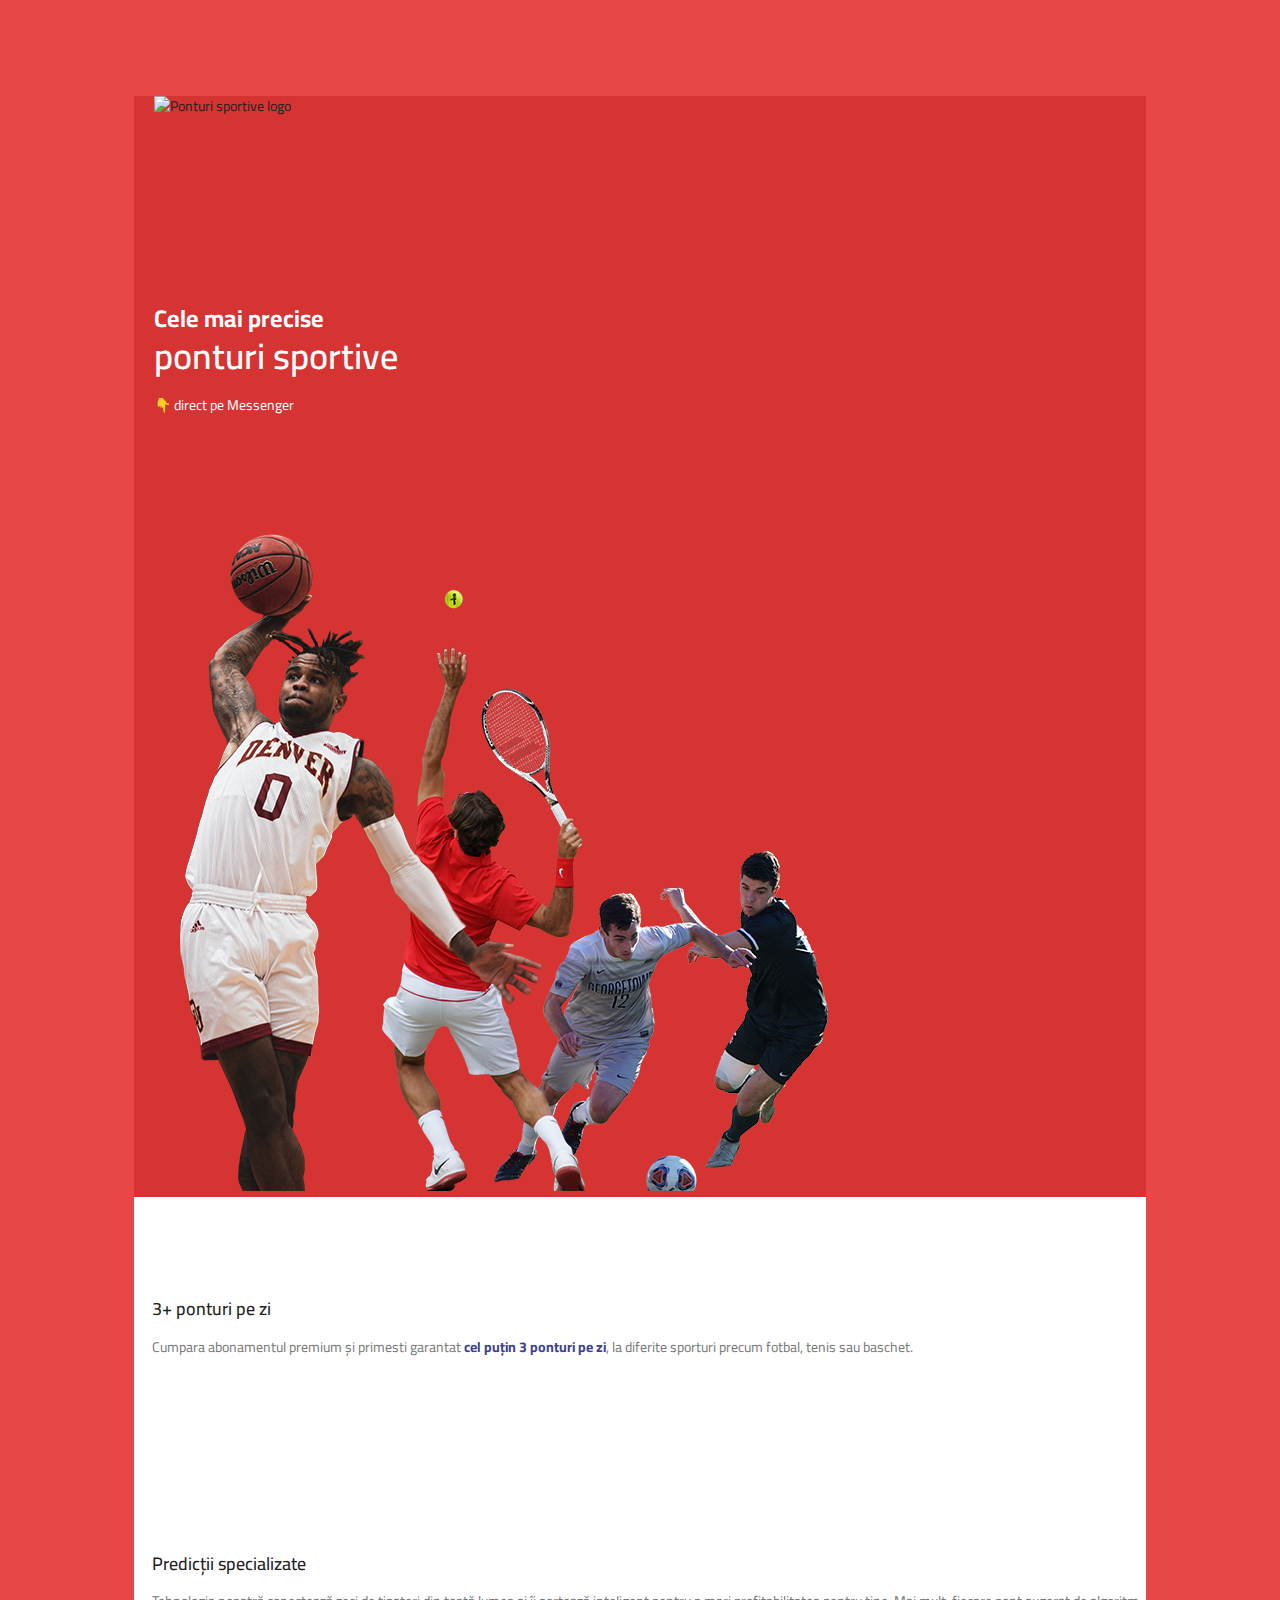
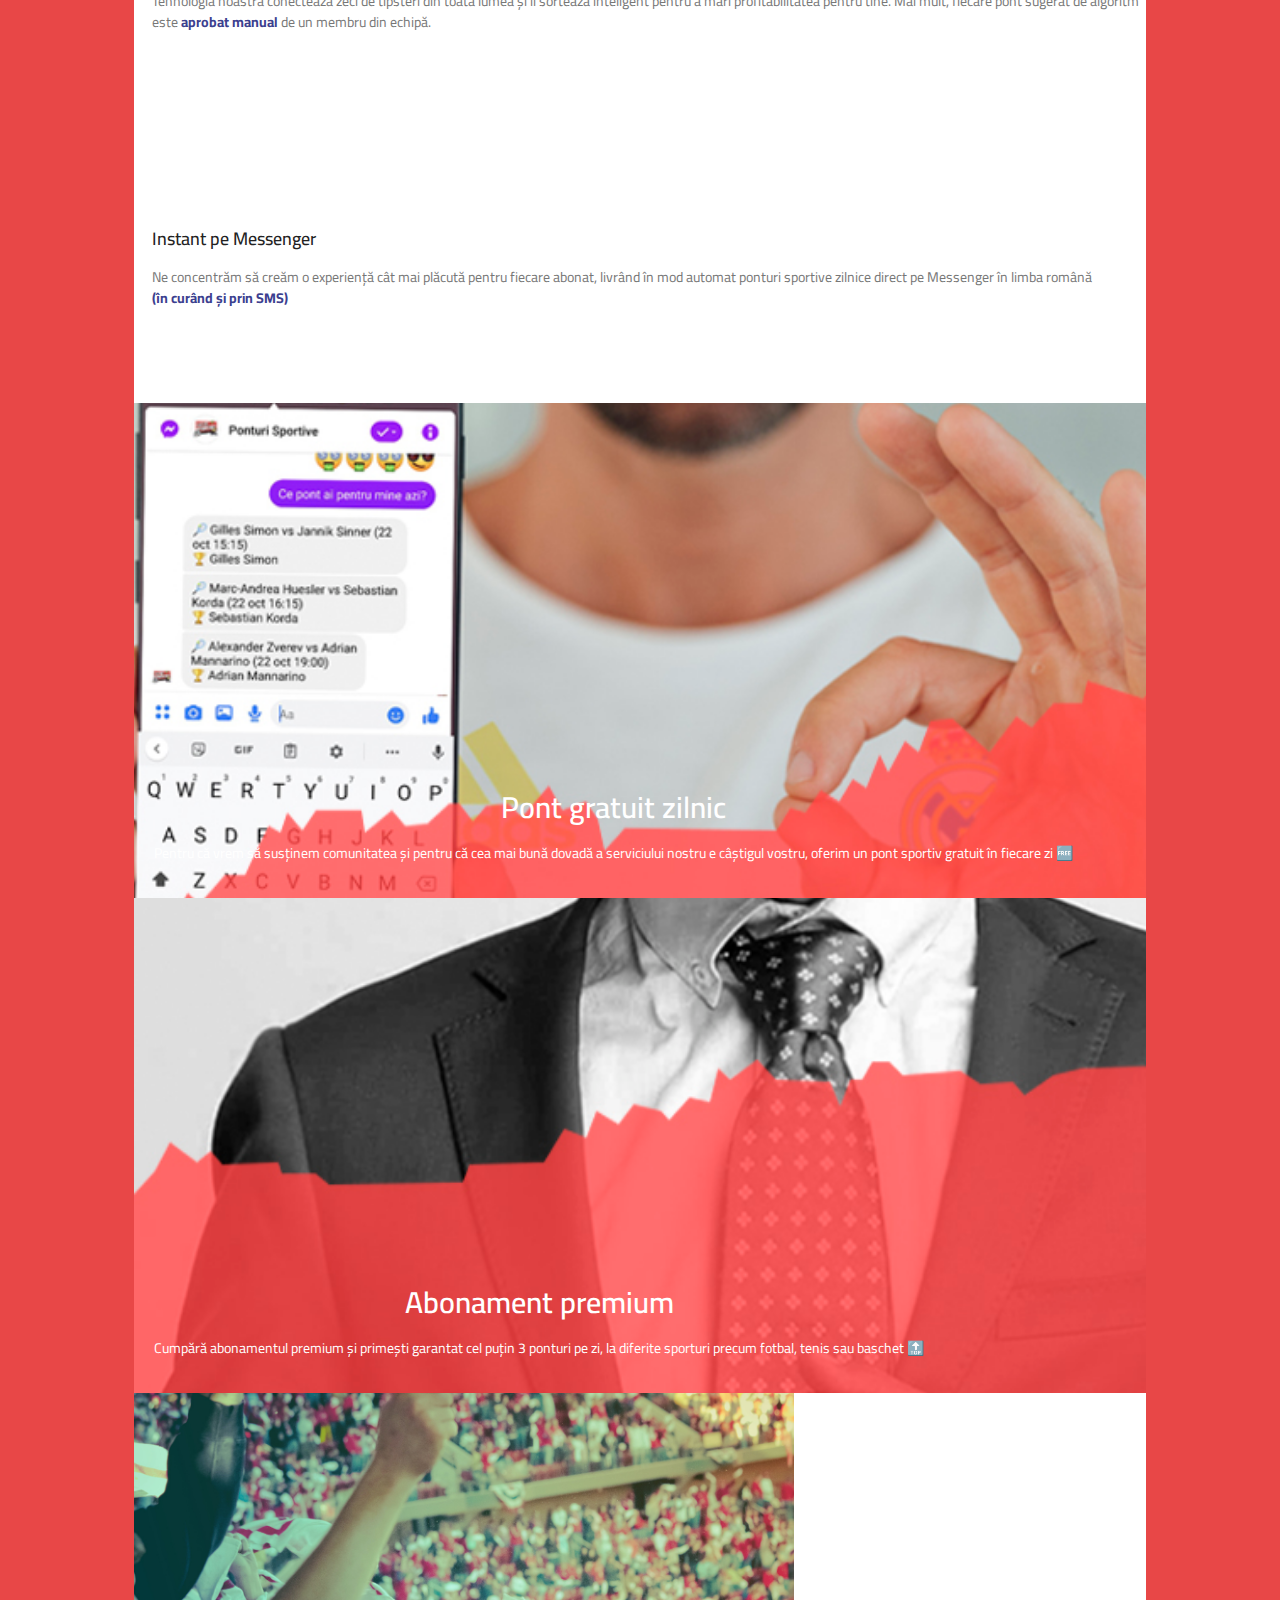
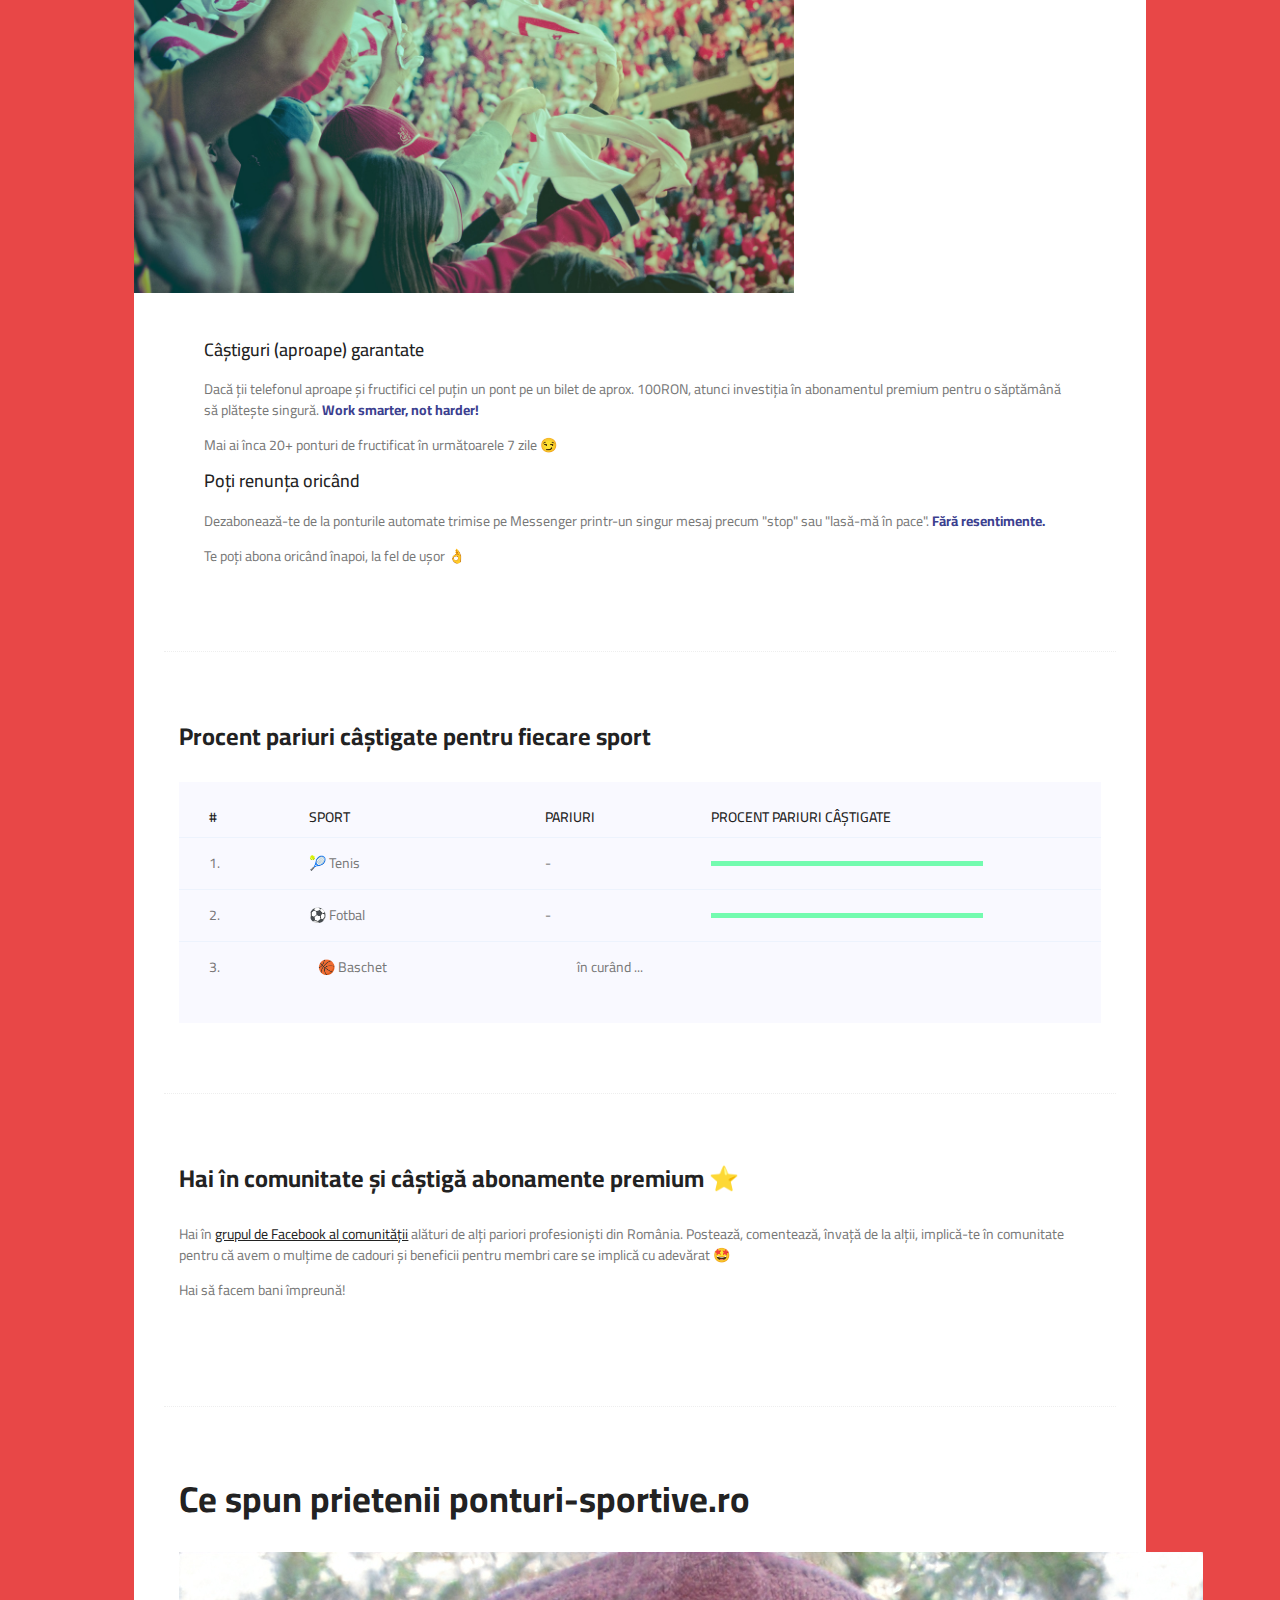
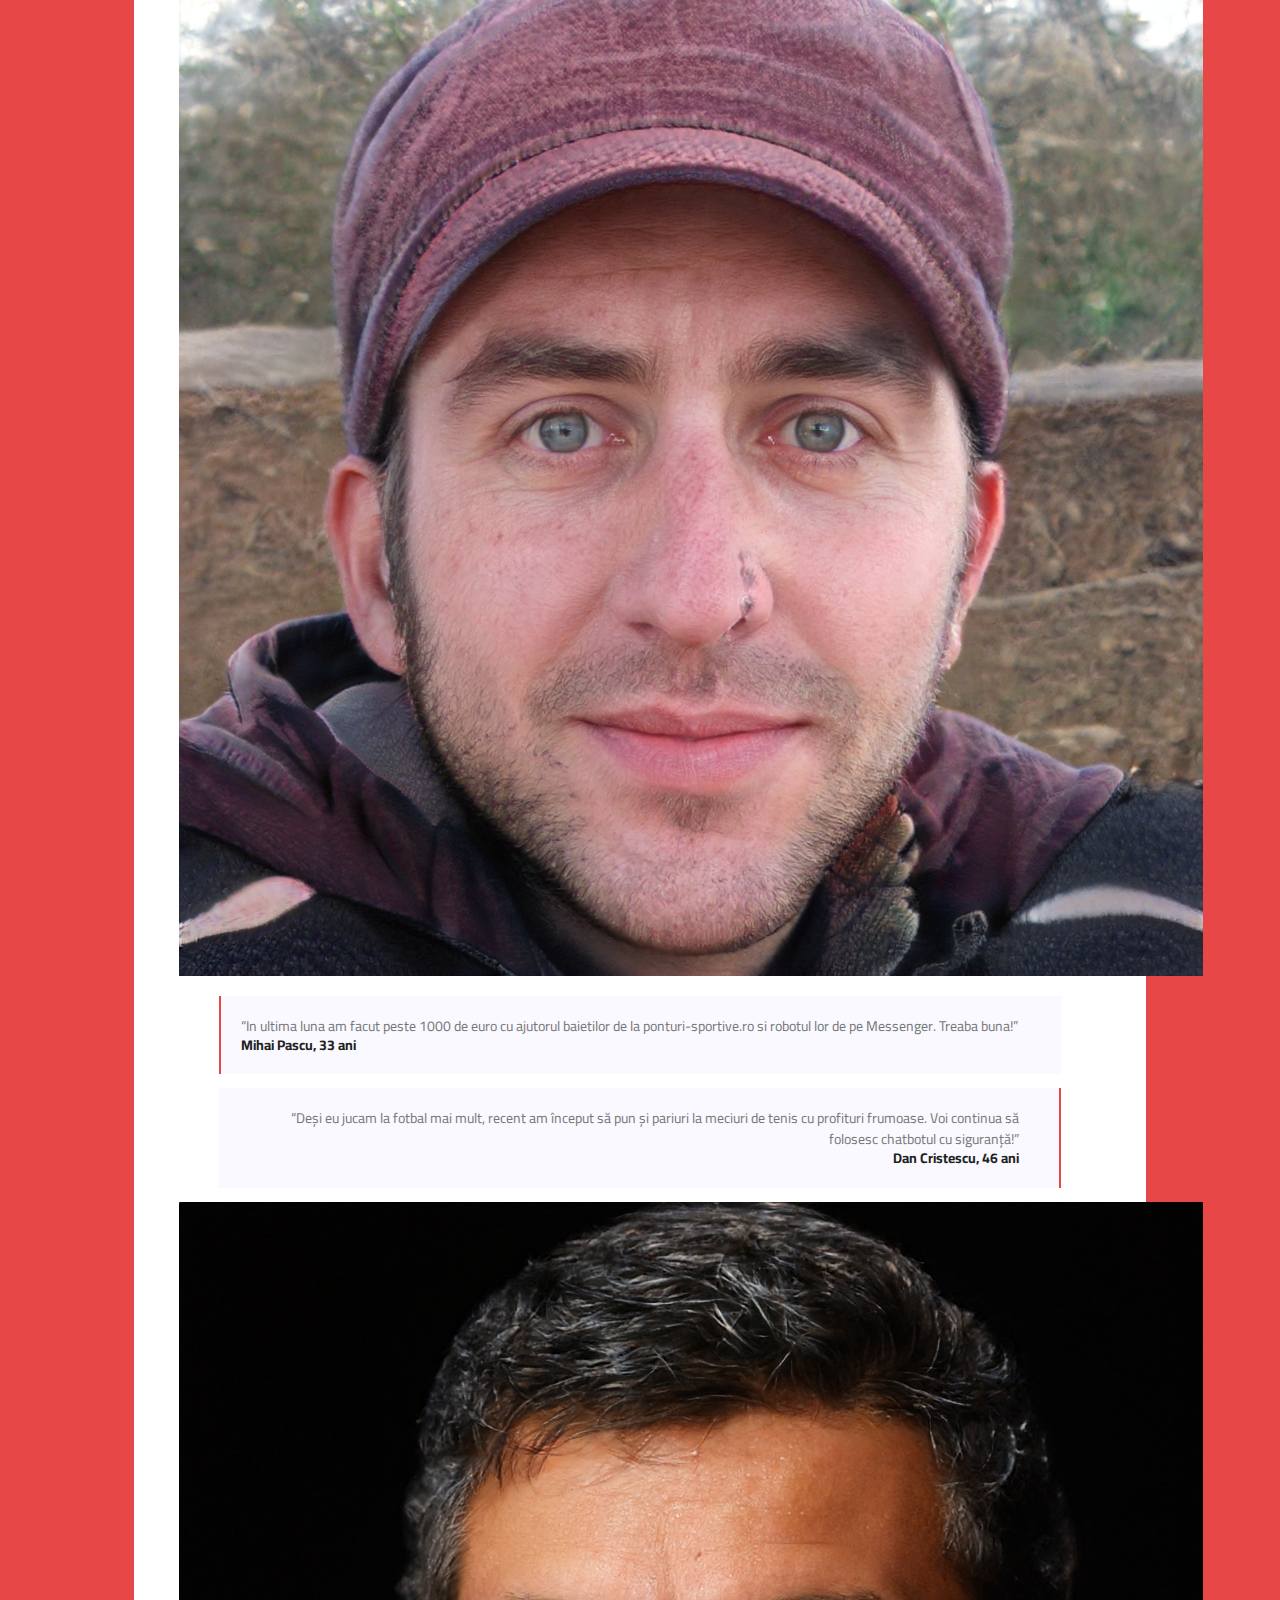
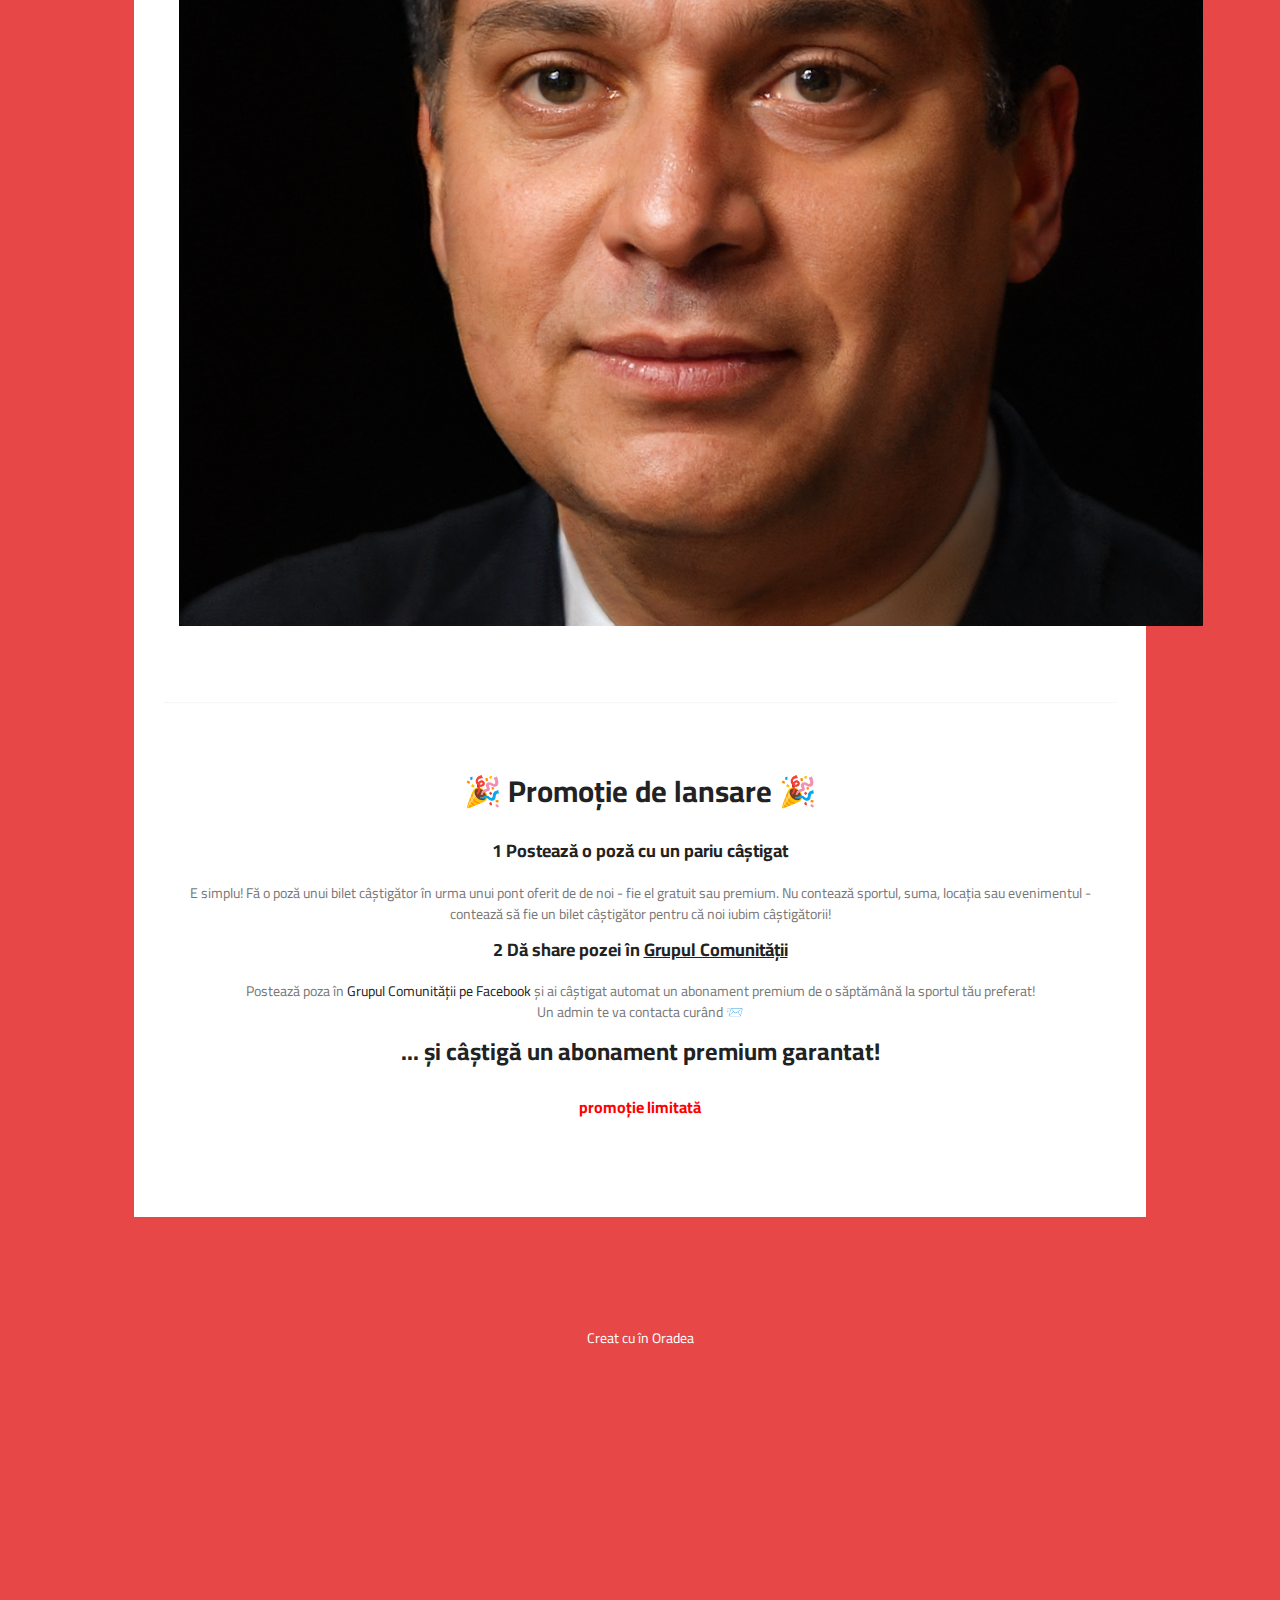
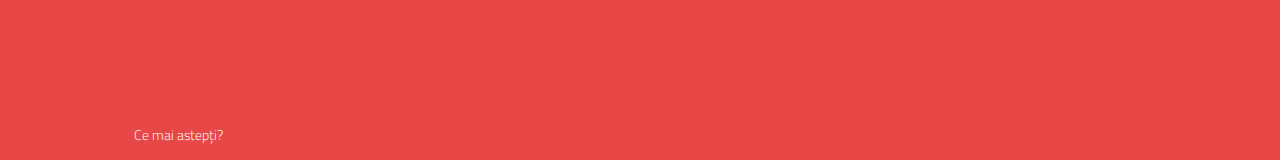
==== commit 514cf78a: "Added GTM" ====
--- a/index.html
+++ b/index.html
@@ -11,6 +11,13 @@
 
 		gtag('config', 'G-KTCZJWLKF2');
 	</script>
+	<!-- Google Tag Manager -->
+	<script>(function(w,d,s,l,i){w[l]=w[l]||[];w[l].push({'gtm.start':
+	new Date().getTime(),event:'gtm.js'});var f=d.getElementsByTagName(s)[0],
+	j=d.createElement(s),dl=l!='dataLayer'?'&l='+l:'';j.async=true;j.src=
+	'https://www.googletagmanager.com/gtm.js?id='+i+dl;f.parentNode.insertBefore(j,f);
+	})(window,document,'script','dataLayer','GTM-564VZBR');</script>
+	<!-- End Google Tag Manager -->
 	<!-- Mobile Specific Meta -->
 	<meta name="viewport" content="width=device-width, initial-scale=1, shrink-to-fit=no">
 	<!-- Favicon-->
@@ -25,10 +32,24 @@
 	<meta name="theme-color" content="#ffffff">
 	<!-- Author Meta -->
 	<meta name="author" content="PonturiSportive.ro">
-	<!-- Meta Description -->
-	<meta name="description" content="Cele mai bune ponturi sportive din Romania 🇷🇴">
+	<meta name="title" content="Ponturi Sportive 🇷🇴">
+	<meta name="description" content="Cele mai precise ponturi sportive din Romania 🇷🇴 direct pe Messenger 💬">
+	
+	<!-- Open Graph / Facebook -->
+	<meta property="og:type" content="website">
+	<meta property="og:url" content="https://ponturi-sportive.ro/">
+	<meta property="og:title" content="Ponturi Sportive 🇷🇴">
+	<meta property="og:description" content="Cele mai precise ponturi sportive din Romania 🇷🇴 direct pe Messenger 💬">
+	<meta property="og:image" content="http://ponturi-sportive.ro/ponturi-sportive-cover.jpg">
+	
+	<!-- Twitter -->
+	<meta property="twitter:card" content="summary_large_image">
+	<meta property="twitter:url" content="https://ponturi-sportive.ro/">
+	<meta property="twitter:title" content="Ponturi Sportive 🇷🇴">
+	<meta property="twitter:description" content="Cele mai precise ponturi sportive din Romania 🇷🇴 direct pe Messenger 💬">
+	<meta property="twitter:image" content="http://ponturi-sportive.ro/ponturi-sportive-cover.jpg">
 	<!-- Meta Keyword -->
-	<meta name="keywords" content="ponturi sportive, ponturi forbal, ponturi tenis, ponturi baschet">
+	<meta name="keywords" content="ponturi sportive azi, ponturi sportive romania, ponturi sportive, ponturi forbal, ponturi tenis, ponturi baschet">
 	<!-- meta character set -->
 	<meta charset="UTF-8">
 	<!-- ManyChat -->
@@ -50,6 +71,10 @@
 </head>
 
 <body>
+	<!-- Google Tag Manager (noscript) -->
+	<noscript><iframe src="https://www.googletagmanager.com/ns.html?id=GTM-564VZBR"
+	height="0" width="0" style="display:none;visibility:hidden"></iframe></noscript>
+	<!-- End Google Tag Manager (noscript) -->
 	<!-- Header Area -->
 	<div class="main-wrapper-first">
 		<header>
@@ -90,7 +115,7 @@
 							<!-- <button class="primary-btn white-bg d-inline-flex align-items-center mt-10 ml-auto"><span
 									class="mr-10">Afla pontul de azi</span><span
 									class="lnr lnr-arrow-right"></span></button> -->
-							<div style="float: left;" class="mcwidget-embed" data-widget-id="13303750"></div>
+							<div id="cta" style="float: left;" class="mcwidget-embed cta" data-widget-id="13303750"></div>
 						</div>
 					</div>
 					<div class="col-lg-7 col-sm-6 col-xs-6">
@@ -290,15 +315,15 @@
 								<p>
 									Dacă ții telefonul aproape și fructifici cel puțin un pont pe un bilet de aprox.
 									100RON, atunci investiția în abonamentul premium pentru o săptămână să plătește
-									singur. Felicitări!
-								</p>
-								<p>Mai ai alte 30+ ponturi de fructificat săptămâna asta 😏</p>
+									singură. <b>Work smarter, not harder!</b>
+								</p>
+								<p>Mai ai înca 20+ ponturi de fructificat în următoarele 7 zile 😏</p>
 							</div>
 							<div class="single_about">
 								<h2>Poți renunța oricând</h2>
 								<p>
 									Dezabonează-te de la ponturile automate trimise pe Messenger printr-un singur mesaj
-									precum "stop" sau "lasă-mă în pace". Fără resentimente.
+									precum "stop" sau "lasă-mă în pace". <b>Fără resentimente.</b>
 								</p>
 								<p>Te poți abona oricând înapoi, la fel de ușor 👌</p>
 							</div>
@@ -344,7 +369,7 @@
 							<div class="table-row">
 								<div class="serial">1.</div>
 								<div class="country"> 🎾 Tenis</div>
-								<div class="visit" id="tenis-games">33</div>
+								<div class="visit" id="tenis-games">-</div>
 								<div class="percentage">
 									<div class="progress">
 										<div class="progress-bar color-4" role="progressbar" id="tenis-progress"
@@ -355,7 +380,7 @@
 							<div class="table-row">
 								<div class="serial">2.</div>
 								<div class="country"> ⚽️ Fotbal</div>
-								<div class="visit" id="fotbal-games">44</div>
+								<div class="visit" id="fotbal-games">-</div>
 								<div class="percentage">
 									<div class="progress">
 										<div class="progress-bar color-4" role="progressbar" id="fotbal-progress"
@@ -380,7 +405,7 @@
 					<h3 class="mb-30">Hai în comunitate și câștigă abonamente premium ⭐️</h3>
 					<div class="row">
 						<div class="col-md-9">
-							<p class="text-right">Hai în grupul de Facebook alături de alți pariori profesioniști din
+							<p class="text-right">Hai în <a style="text-decoration: underline;" href="https://www.facebook.com/groups/393008988516855/about" class="group-cta" target="_blank">grupul de Facebook al comunității</a> alături de alți pariori profesioniști din
 								România. Postează, comentează, învață de la alții, implică-te în comunitate pentru că
 								avem o mulțime de cadouri și beneficii pentru membri care se implică cu adevărat 🤩 </p>
 							<p class="text-right"></p>
@@ -428,8 +453,8 @@
 						<div class="col-md-1"></div>
 						<div class="col-md-5">
 							<div class="single-defination">
-								<h4 class="mb-20">2 Dă share pozei în <a style="text-decoration: underline;" href="https://www.facebook.com/groups/393008988516855/about" target="_blank">Grupul Comunității</a> </h4>
-								<p>Postează poza în <a href="https://www.facebook.com/groups/393008988516855/about" target="_blank">Grupul Comunității pe Facebook</a> și ai câștigat automat un abonament premium de o săptămână la sportul tău preferat! <br>Un admin te va contacta curând 📨</p>
+								<h4 class="mb-20">2 Dă share pozei în <a style="text-decoration: underline;" href="https://www.facebook.com/groups/393008988516855/about" class="group-cta" target="_blank">Grupul Comunității</a> </h4>
+								<p>Postează poza în <a href="https://www.facebook.com/groups/393008988516855/about" class="group-cta" target="_blank">Grupul Comunității pe Facebook</a> și ai câștigat automat un abonament premium de o săptămână la sportul tău preferat! <br>Un admin te va contacta curând 📨</p>
 							</div>
 						</div>
 					</div>
@@ -466,19 +491,19 @@
 			<div class="container">
 				<div class="footer-content d-flex flex-column align-items-center">
 					<div class="footer-social">
-						<a href="https://www.facebook.com/Ponturi-Sportive-111447544087098"><i class="fa fa-facebook"></i></a>
-						<a href="https://www.instagram.com/ponturi_sportive.ro/"><i class="fa fa-instagram"></i></a>
+						<a target="_blank" class="facebook-cta" href="https://www.facebook.com/Ponturi-Sportive-111447544087098"><i class="fa fa-facebook"></i></a>
+						<a target="_blank" class="instagram-cta" href="https://www.instagram.com/ponturi_sportive.ro/"><i class="fa fa-instagram"></i></a>
 					</div>
 					<div class="text-center copy-right-text">Creat cu <i class="fa fa-heart"></i> în Oradea</div>
 				</div>
 			</div>
 		</footer>
-		<section class="newsletter-area pt-150 mt-150">
+		<section class="newsletter-area pt-150 mt-150" id="final-teaser">
 			<div class="container">
 				<div class="row justify-content-center align-items-center">
 					<div>
 						<p>Ce mai astepți?</p>
-						<div class="mcwidget-embed" data-widget-id="13303750"></div>
+						<div class="mcwidget-embed cta" data-widget-id="13303750"></div>
 					</div>
 				</div>
 			</div>
